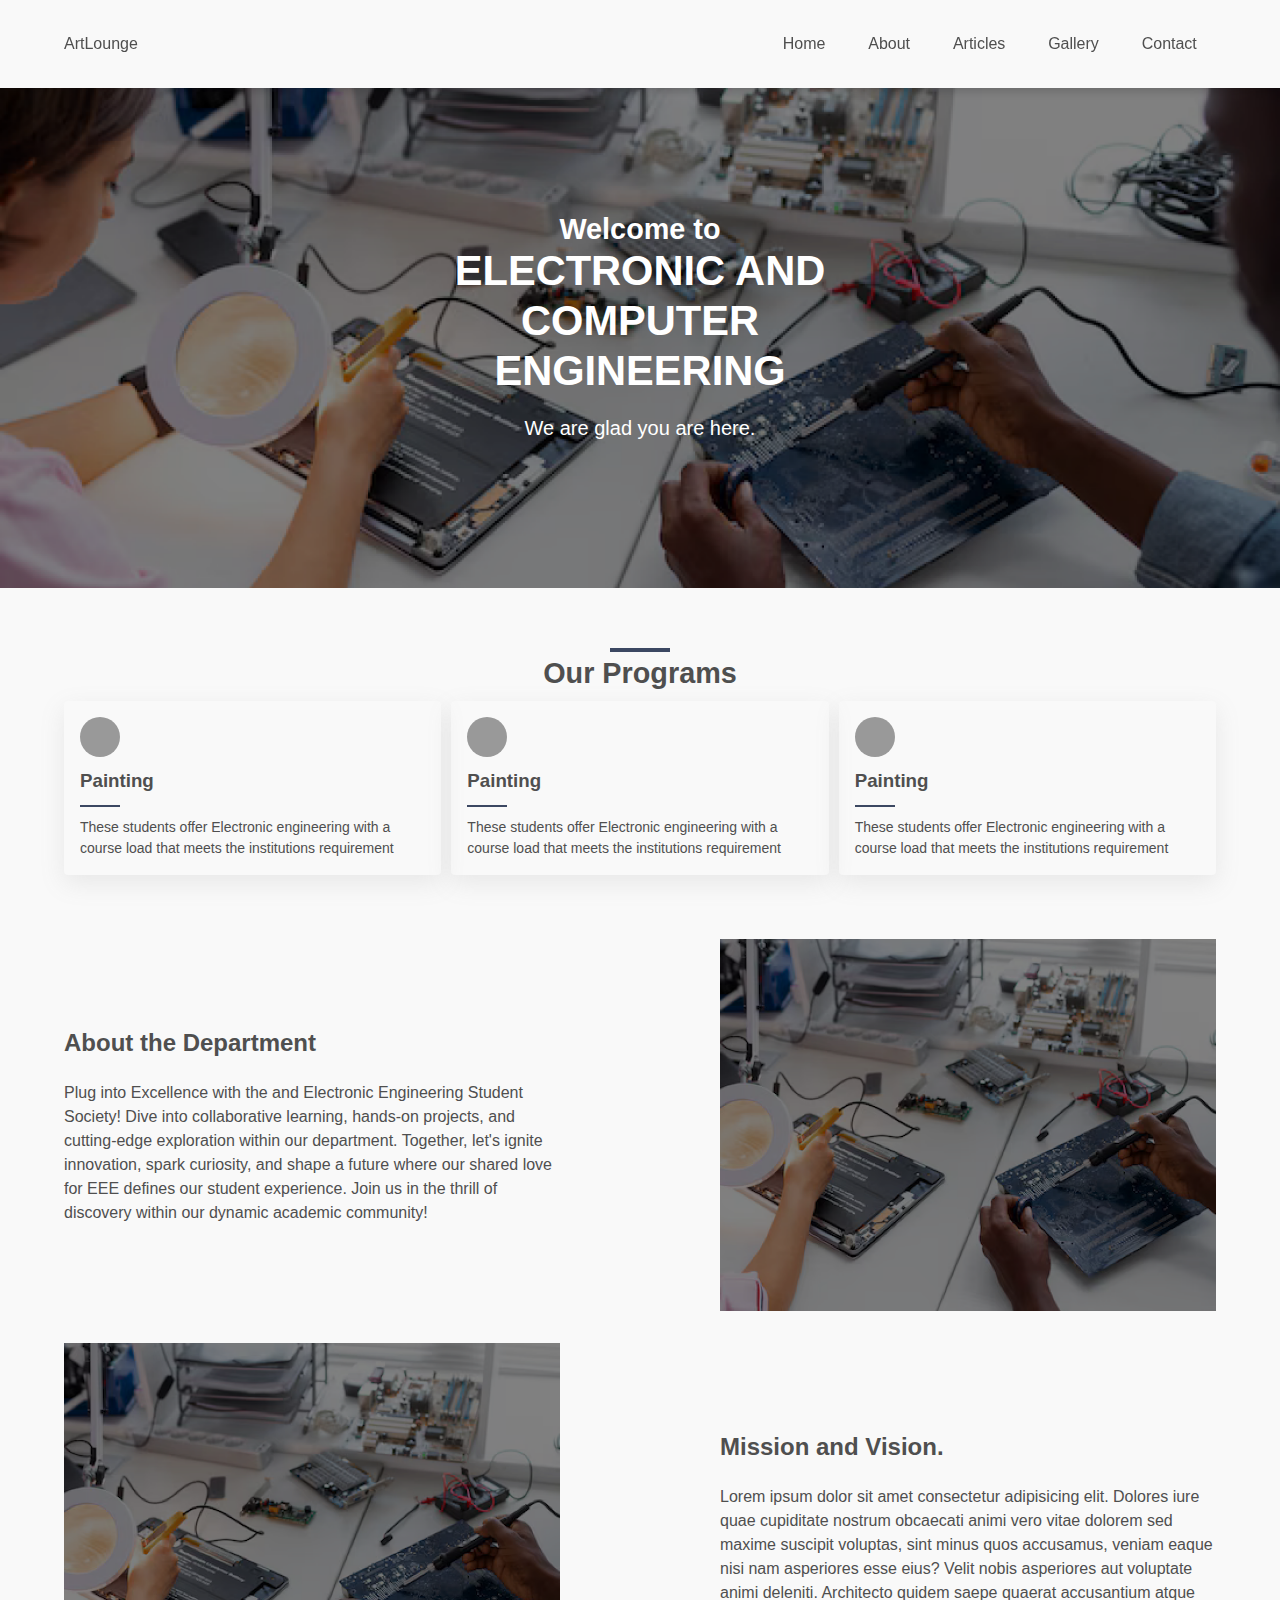
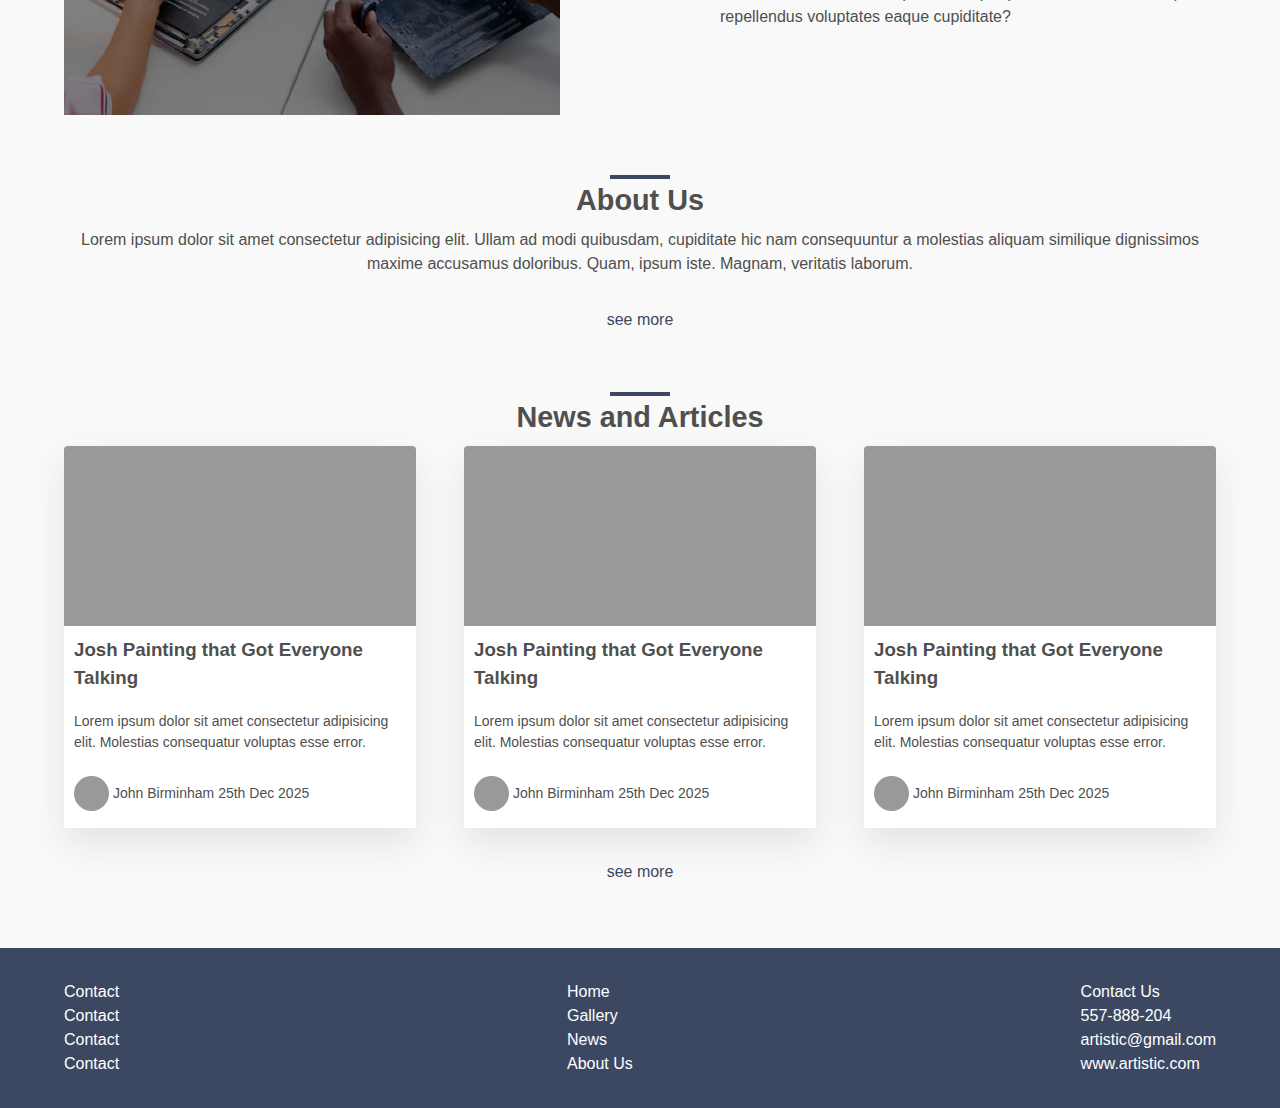
==== index.html @ ec9d518c "Add files via upload" ====
<!DOCTYPE html>
<html lang="en">

<head>
  <meta charset="UTF-8">
  <meta name="viewport" content="width=device-width, initial-scale=1.0">
  <title>Homepage</title>
  <link rel="stylesheet" href="css/main.css">
  <script defer src="js/main.js"></script>
</head>

<body>
  <nav class="navigation">
      <div class="container">
        <div class="logo-container">
          <p>ArtLounge</p>
        </div>
        <ul class="nav-links">
          <li><a href="/" class="link">Home</a></li>
          <li><a href="about.html" class="link">About</a></li>
          <li><a href="articles.html" class="link">Articles</a></li>
          <li><a href="gallery.html" class="link">Gallery</a></li>
          <li><a href="contact.html" class="link">Contact</a></li>
        </ul>
        <button class="menu" onclick="toggleNav()">
          <div class="bar"></div>
          <div class="bar"></div>
          <div class="bar"></div>
        </button>
      </div>
    </nav>
    <header class="hero-section">

    <div class="hero-text container">
      <p class="hero-header"> Welcome to <span>ELECTRONIC AND COMPUTER ENGINEERING</span></p>
      <p class="hero-description"> We are glad you are here.</p>
      <div class="horizontal-line"></div>
    </div>
  </header>
  <main class="landing-page">
    <section class="container services">
      <h2>Our Programs</h2>
      <div class="wrapper">
        <div class="service-box">
          <div class="icon-container"></div>
          <h3>Painting</h3>
          <div class="horizontal-line"></div>
          <p>These students offer Electronic engineering with a course load that meets the institutions requirement</p>
        </div>
        <div class="service-box">
          <div class="icon-container"></div>
          <h3>Painting</h3>
          <div class="horizontal-line"></div>
          <p>These students offer Electronic engineering with a course load that meets the institutions requirement</p>
        </div>
        <div class="service-box">
          <div class="icon-container"></div>
          <h3>Painting</h3>
          <div class="horizontal-line"></div>
          <p>These students offer Electronic engineering with a course load that meets the institutions requirement</p>
        </div>
      </div>
    </section>
    <section>
      <section class="flex-section container">

        <div class="description">
          <h2 class="header">About the Department</h2>
          <p class="text">Plug into Excellence with the and Electronic Engineering Student Society! Dive into collaborative learning, hands-on projects, and cutting-edge exploration within our department. Together, let's ignite innovation, spark curiosity, and shape a future where our shared love for EEE defines our student experience. Join us in the thrill of discovery within our dynamic academic community!
          </p>
        </div>
        <div class="img-container"><img src="images/technology-intricate-circuit-board-complex-green-blue-abstract-generated-by-ai 1.png" alt=""></div>
      </section>
      <section class="flex-section container">
        <div class="img-container"> <img src="images/technology-intricate-circuit-board-complex-green-blue-abstract-generated-by-ai 1.png" alt=""></div>
        <div class="description">
          <h2 class="header">Mission and Vision.</h2>
          <p class="text">Lorem ipsum dolor sit amet consectetur adipisicing elit. Dolores iure quae cupiditate nostrum obcaecati animi vero vitae dolorem sed maxime suscipit voluptas, sint minus quos accusamus, veniam eaque nisi nam asperiores esse eius? Velit nobis asperiores aut voluptate animi deleniti. Architecto quidem saepe quaerat accusantium atque repellendus voluptates eaque cupiditate?</p>
        </div>
      </section>
    </section>
    <section class="container  about">
      <h2>About Us</h2>
      Lorem ipsum dolor sit amet consectetur adipisicing elit. Ullam ad modi quibusdam, cupiditate hic nam consequuntur a molestias aliquam similique dignissimos maxime accusamus doloribus. Quam, ipsum iste. Magnam, veritatis laborum.
      <a href="">see more</a>
    </section>


    <section class="container articles">
      <h2>News and Articles</h2>
      <div class="card--container">



        <a href="" class="card-card">
          <div class="card-img-wrapper">
            <!-- ima -->
          </div>
          <div class="texts">
            <h3 class="card-header">Josh Painting that Got Everyone Talking</h3>
            <p class="card-description">Lorem ipsum dolor sit amet consectetur adipisicing elit. Molestias consequatur voluptas esse error.</p>

            <div class="card-author-details">
              <div class="img-wrapper"><img src="" alt=""></div>
              <p class="name">John Birminham</p>
              <p class="date">25th Dec 2025</p>
            </div>
          </div>
        </a>

        <a href="" class="card-card">
          <div class="card-img-wrapper">
            <!-- ima -->
          </div>
          <div class="texts">
            <h3 class="card-header">Josh Painting that Got Everyone Talking</h3>
            <p class="card-description">Lorem ipsum dolor sit amet consectetur adipisicing elit. Molestias consequatur voluptas esse error.</p>

            <div class="card-author-details">
              <div class="img-wrapper"><img src="" alt=""></div>
              <p class="name">John Birminham</p>
              <p class="date">25th Dec 2025</p>
            </div>
          </div>
        </a>

        <a href="" class="card-card">
          <div class="card-img-wrapper">
            <!-- ima -->
          </div>
          <div class="texts">
            <h3 class="card-header">Josh Painting that Got Everyone Talking</h3>
            <p class="card-description">Lorem ipsum dolor sit amet consectetur adipisicing elit. Molestias consequatur voluptas esse error.</p>

            <div class="card-author-details">
              <div class="img-wrapper"><img src="" alt=""></div>
              <p class="name">John Birminham</p>
              <p class="date">25th Dec 2025</p>
            </div>
          </div>
        </a>

      </div>
      <a href="">see more</a>
    </section>
  </main>
  <footer>
    <div class="wrapper container">
      <div class="logo-section">
       <ul>
        <li><a href="" class="footer-link">Contact</a></li>
        <li><a href="" class="footer-link">Contact</a></li>
        <li><a href="" class="footer-link">Contact</a></li>
        <li><a href="" class="footer-link">Contact</a></li>
       </ul>
      </div>
      <ul class="quick-links">
        <li><a href="" class="footer-link">Home</a></li>
        <li><a href="" class="footer-link">Gallery</a></li>
        <li><a href="" class="footer-link">News</a></li>
        <li><a href="" class="footer-link">About Us</a></li>
      </ul>
      <ul class="contacts">
        <li>Contact Us</li>
        <li><a href="" class="footer-link">557-888-204</a></li>
        <li><a href="" class="footer-link">artistic@gmail.com</a></li>
        <li><a href="" class="footer-link">www.artistic.com</a></li>
      </ul>
    </div>
  </footer>
</body>

</html>
---- css/main.css ----
:root {
  --bg-clr: #F9F9F9F9;
  --font-clr: #4f4f4f;
  --primary-clr: #3C4862;
}

*,
*::before,
*::after {
  box-sizing: border-box;
}

body {
  line-height: 1.5;
  color: var(--font-clr);
  margin: 0;
  padding: 0;
  font-family: "Segoe UI", Tahoma, Geneva, Verdana, sans-serif;
  background-color: var(--bg-clr);
  position: relative;
}

img {
  display: block;
  width: 100%;
}

.container {
  width: min(90%, 1200px);
  margin-inline: auto;
}

.navigation {
  position: sticky;
  top: 0;
  background-color: var(--bg-clr);
  z-index: 1;
}
.navigation .container {
  display: flex;
  justify-content: space-between;
  align-items: center;
}
.navigation .nav-links {
  list-style: none;
  margin: 0;
  padding-left: 10px;
}
.navigation .nav-links li {
  display: inline-block;
}
.navigation .nav-links .link {
  display: block;
  padding: 0.75em 1.2em;
  text-decoration: none;
  color: inherit;
}

@media screen and (max-width: 768px) {
  .navigation {
    box-shadow: 0px 4px 8px rgba(0, 0, 0, 0.1490196078);
  }
  .navigation .container {
    flex-wrap: wrap;
  }
  .navigation .nav-links {
    flex: 1;
    position: absolute;
    width: 100%;
    top: 50px;
    transform: translateY(0);
    background-color: var(--bg-clr);
    left: 0;
    display: none;
    flex-direction: column;
  }
  .navigation .cta {
    display: none;
  }
  .navigation .menu {
    display: block;
  }
}
@media screen and (min-width: 768px) {
  .navigation {
    box-shadow: 0px 4px 8px rgba(0, 0, 0, 0.1490196078);
    padding-block: 1rem;
  }
  .navigation .cta {
    display: inline-block;
    font-size: smaller;
    color: inherit;
    border-radius: 60%;
    text-decoration: none;
    padding: 0.5em 1.5em;
    border-radius: 10px;
  }
  .navigation .menu {
    display: none;
  }
}
.open {
  display: flex !important;
}

.bar {
  width: 20px;
  height: 2px;
  background-color: black;
  margin-block: 4px;
}

.menu {
  background-color: inherit;
  border: 0;
}

.hero-section {
  text-align: center;
  line-height: 1.2;
  display: flex;
}
.hero-text .call-to-action {
  margin-inline: auto;
  display: grid;
  place-content: center;
  background-color: var(--primary-clr);
  padding: 0.75em 3em;
  border-radius: 16px;
  color: white;
  text-decoration: none;
  margin-top: 1rem;
  display: inline-block;
}
.hero-text > * {
  margin-bottom: 12px;
}
.hero-header {
  margin: 0;
  font-weight: 700;
  font-size: clamp(20px, 1vw + 1rem, 36px);
}
.hero-header span {
  font-size: clamp(24px, 2vw + 1rem, 42px);
  display: block;
}
.hero-description {
  padding: 0;
  max-width: 70ch;
  font-size: clamp(14px, 1vw + 1rem, 20px);
}
.hero-img-wrapper {
  background-size: cover;
  min-height: 150px;
}

.landing-page > section > a {
  margin-top: 2rem;
  display: block;
  color: var(--primary-clr);
  text-decoration: none;
}

.landing-page > section {
  margin-block: 2rem;
}
@media screen and (min-width: 768px) {
  .landing-page > section {
    margin-block: 4rem;
  }
}
.landing-page > section > h2,
.landing-page > section a:not(.card-card) {
  text-align: center;
}
.landing-page > section > h2 {
  position: relative;
  margin-bottom: 6px;
  font-size: clamp(20px, 1vw + 1rem, 40px);
}
.landing-page > section > p {
  margin-top: 2px;
  font-size: clamp(14px, 1vw + 1rem, 20px);
}
.landing-page > section h2::after {
  content: "";
  position: absolute;
  display: block;
  left: 50%;
  width: 60px;
  height: 4px;
  background-color: var(--primary-clr);
  top: -4px;
  transform: translateX(-50%);
}

section.about {
  text-align: center;
}

.gallery {
  text-align: center;
}
.gallery-img-container {
  display: grid;
  grid-template-columns: repeat(auto-fit, minmax(260px, 1fr));
  grid-template-rows: repeat(4, auto);
  gap: 10px;
}
.gallery-img-container .span-2 {
  grid-column: span 2;
}
.gallery-img-container img {
  height: 100%;
  max-height: 250px;
  -o-object-fit: cover;
     object-fit: cover;
  object-fit: cover;
  -o-object-position: center top;
     object-position: center top;
}
@media screen and (min-width: 468px) {
  .gallery-img-container img {
    aspect-ratio: 3/4;
  }
}

.services h2 {
  text-align: center;
  margin-bottom: 10px;
}
.services .wrapper {
  display: grid;
  grid-template-columns: repeat(auto-fit, minmax(250px, 1fr));
  gap: 10px;
}
.services .service-box {
  box-shadow: 0px 8px 24px 0px rgba(134, 134, 134, 0.1490196078);
  border-radius: 4px;
  display: flex;
  flex-direction: column;
  gap: 10px;
  padding: 1em;
}
.services .service-box * {
  margin: 0;
  padding: 0;
}
.services .service-box p {
  font-size: 14px;
}
.services .horizontal-line {
  width: 40px;
  height: 2px;
  border: 4px;
  background-color: var(--primary-clr);
}

.staff-container {
  display: grid;
  grid-template-columns: repeat(auto-fit, minmax(300px, 1fr));
  gap: 3rem;
}

.staff-wrapper {
  position: relative;
}

.staff-img-container {
  height: 220px;
}
.staff-img-container img {
  height: 100%;
  -o-object-fit: cover;
     object-fit: cover;
}

.staff-details {
  background-color: white;
  position: absolute;
  bottom: -10px;
  width: 80%;
  padding-inline: 1rem;
  font-size: 14px;
}

.library-container {
  display: grid;
  grid-template-columns: repeat(auto-fit, minmax(300px, 1fr));
  gap: 3rem;
}

.library-wrapper {
  position: relative;
}
.library-wrapper * {
  margin: 0;
  padding: 0;
}

.library-img-container {
  height: 220px;
}
.library-img-container img {
  height: 100%;
  -o-object-fit: cover;
     object-fit: cover;
}

.library-level {
  background-color: var(--primary-clr);
  color: white;
  padding: 1rem;
}

.library-details {
  background-color: white;
  padding: 1rem;
  font-size: 14px;
}

.hero-section.article {
  margin-bottom: 4rem;
}
.hero-section.article .hero-header {
  font-size: 32px;
}

.flex-section {
  display: flex;
  gap: 10rem;
  align-items: center;
  margin-block: 2rem;
}
.flex-section .img-container {
  flex: 1;
  aspect-ratio: 4/3;
}
.flex-section .img-container img {
  height: 100%;
  -o-object-fit: cover;
     object-fit: cover;
}
.flex-section .description {
  flex: 1;
  display: grid;
  gap: 4px;
}
.flex-section .description * {
  margin: 0;
  padding: 0;
}
.flex-section .text {
  margin-top: 1em;
}

.card--container {
  display: grid;
  grid-template-columns: repeat(auto-fit, minmax(250px, 1fr));
  gap: 3rem;
}
.card-img-wrapper {
  height: 180px;
  background-color: #999;
}
.card-img-wrapper img {
  height: 100%;
  -o-object-fit: cover;
     object-fit: cover;
  -o-object-position: center top;
     object-position: center top;
}
.card-card {
  box-shadow: 0px 15px 35px 0px rgba(39, 44, 47, 0.1019607843);
  background-color: white;
  overflow: hidden;
  border-radius: 4px 4px 0 0;
  display: block;
  text-decoration: none;
  color: inherit;
}
.card-card p {
  font-size: 14px;
}
.card-card .texts {
  padding: 10px;
  margin: 0;
}
.card-card h3 {
  margin-top: 0;
}
.card-author-details {
  margin-top: 1rem;
  display: flex;
  align-items: center;
  font-size: 10px;
  gap: 4px;
}
.card-author-details > * {
  display: inline-block;
}
.card-author-details .img-wrapper {
  width: 35px;
  aspect-ratio: 1;
  border-radius: 50%;
  background-color: #999;
}

footer {
  background-color: var(--primary-clr);
}

footer > .wrapper {
  color: white;
  display: flex;
  padding-block: 2rem;
  justify-content: space-between;
  align-items: center;
  flex-wrap: wrap;
  gap: 1rem;
}
footer > .wrapper > * {
  text-align: center;
  width: 100%;
}
@media screen and (min-width: 468px) {
  footer > .wrapper > * {
    width: -moz-fit-content;
    width: fit-content;
    text-align: left;
  }
}
footer > .wrapper ul {
  list-style: none;
  margin: 0;
  padding: 0;
}
footer > .wrapper .footer-link {
  text-decoration: none;
  display: inline-block;
  color: inherit;
}

.hero-section {
  position: static;
  background: url("../images/technology-intricate-circuit-board-complex-green-blue-abstract-generated-by-ai 1.png") center;
  background-size: cover;
  height: 100vh;
  max-height: 500px;
}
@media screen and (min-width: 768px) {
  .hero-section .navigation {
    background-color: transparent;
    color: white;
  }
  .hero-section .nav-links {
    color: white;
  }
}
.hero-section .hero-text {
  display: flex;
  justify-content: center;
  align-items: center;
  color: white;
  flex-direction: column;
}
.hero-section .hero-header {
  max-width: 30ch;
  margin-inline: auto;
}
.hero-section .hero-header span {
  font-size: clamp(24px, 2vw + 1rem, 42px);
  display: block;
}
.hero-section .hero-description {
  text-align: center;
  font-size: clamp(14px, 1vw + 1rem, 20px);
}

.icon-container {
  aspect-ratio: 1;
  width: 40px;
  border-radius: 50%;
  background-color: #999;
}/*# sourceMappingURL=main.css.map */
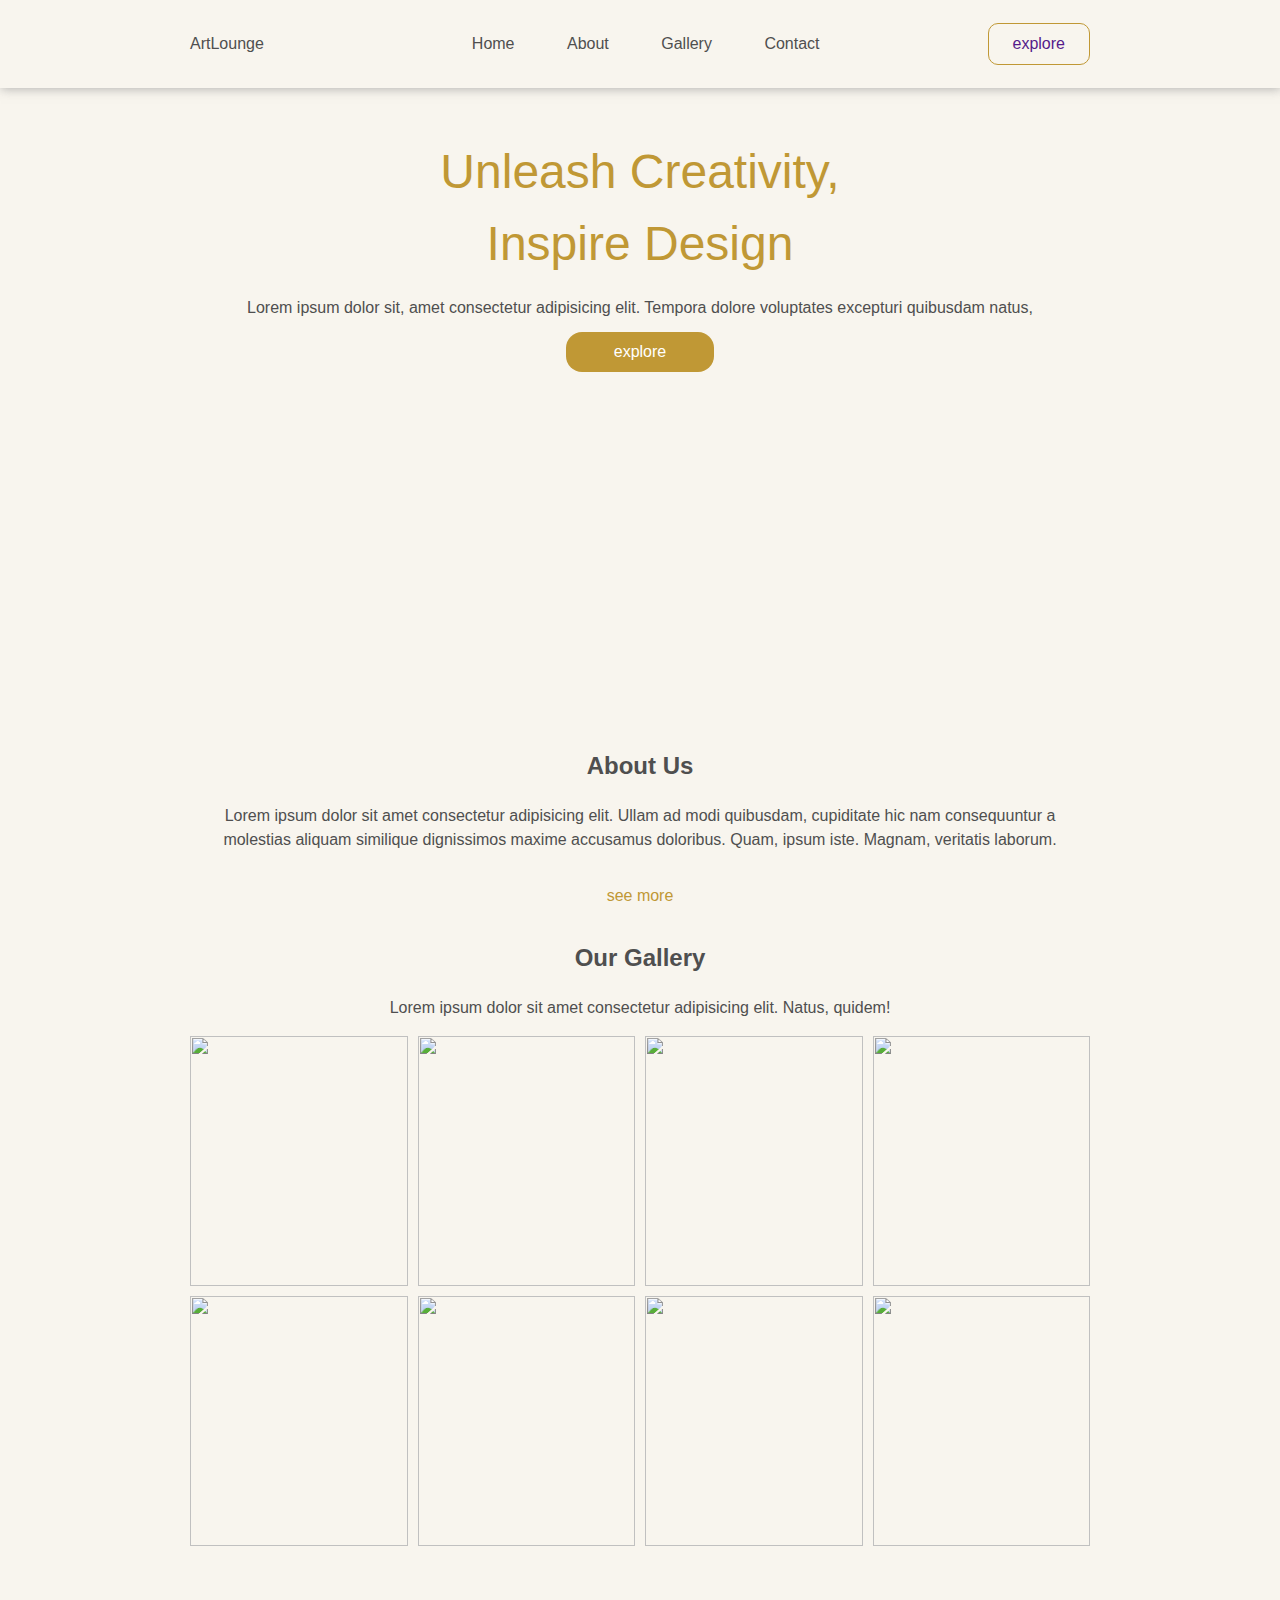
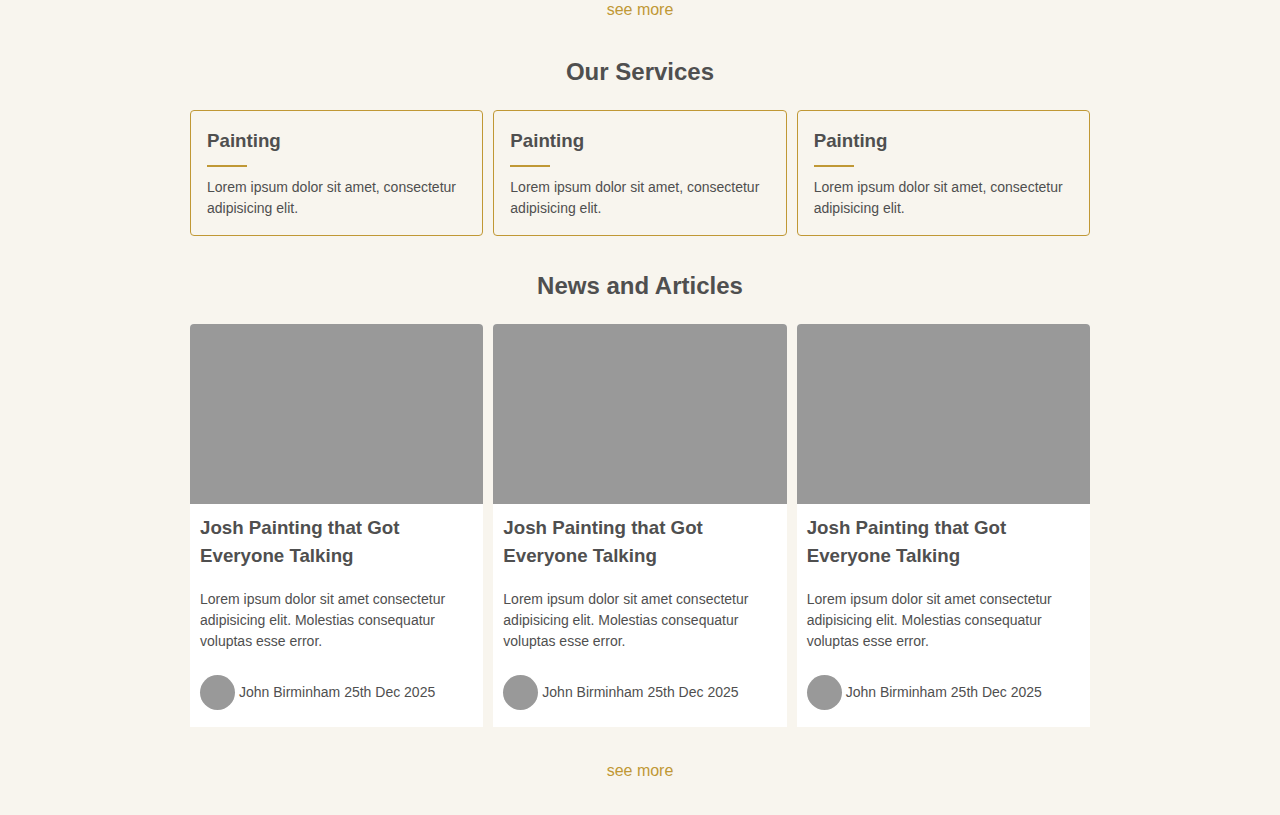
==== commit 23e57b93: "Add files via upload" ====
--- a/index.html
+++ b/index.html
@@ -11,81 +11,70 @@
 
 <body>
   <nav class="navigation">
-      <div class="container">
-        <div class="logo-container">
-          <p>ArtLounge</p>
-        </div>
-        <ul class="nav-links">
-          <li><a href="/" class="link">Home</a></li>
-          <li><a href="about.html" class="link">About</a></li>
-          <li><a href="articles.html" class="link">Articles</a></li>
-          <li><a href="gallery.html" class="link">Gallery</a></li>
-          <li><a href="contact.html" class="link">Contact</a></li>
-        </ul>
-        <button class="menu" onclick="toggleNav()">
-          <div class="bar"></div>
-          <div class="bar"></div>
-          <div class="bar"></div>
-        </button>
+    <div class="container">
+      <div class="logo-container">
+        <p>ArtLounge</p>
       </div>
-    </nav>
-    <header class="hero-section">
-
+      <ul class="nav-links">
+        <li><a href="/" class="link">Home</a></li>
+        <li><a href="about.html" class="link">About</a></li>
+        <li><a href="gallery.html" class="link">Gallery</a></li>
+        <li><a href="contact.html" class="link">Contact</a></li>
+      </ul>
+      <a href="" class="cta">explore</a>
+    </div>
+  </nav>
+  <header class="hero-section">
     <div class="hero-text container">
-      <p class="hero-header"> Welcome to <span>ELECTRONIC AND COMPUTER ENGINEERING</span></p>
-      <p class="hero-description"> We are glad you are here.</p>
-      <div class="horizontal-line"></div>
+      <p class="hero-header"> Unleash Creativity, Inspire Design</p>
+      <p class="hero-description">Lorem ipsum dolor sit, amet consectetur adipisicing elit. Tempora dolore voluptates excepturi quibusdam natus,</p>
+      <a href="" class="call-to-action">explore</a>
+    </div>
+    <div class="hero-img-wrapper">
+      <img src="images/Group 2.png" alt="">
     </div>
   </header>
   <main class="landing-page">
-    <section class="container services">
-      <h2>Our Programs</h2>
-      <div class="wrapper">
-        <div class="service-box">
-          <div class="icon-container"></div>
-          <h3>Painting</h3>
-          <div class="horizontal-line"></div>
-          <p>These students offer Electronic engineering with a course load that meets the institutions requirement</p>
-        </div>
-        <div class="service-box">
-          <div class="icon-container"></div>
-          <h3>Painting</h3>
-          <div class="horizontal-line"></div>
-          <p>These students offer Electronic engineering with a course load that meets the institutions requirement</p>
-        </div>
-        <div class="service-box">
-          <div class="icon-container"></div>
-          <h3>Painting</h3>
-          <div class="horizontal-line"></div>
-          <p>These students offer Electronic engineering with a course load that meets the institutions requirement</p>
-        </div>
-      </div>
-    </section>
-    <section>
-      <section class="flex-section container">
-
-        <div class="description">
-          <h2 class="header">About the Department</h2>
-          <p class="text">Plug into Excellence with the and Electronic Engineering Student Society! Dive into collaborative learning, hands-on projects, and cutting-edge exploration within our department. Together, let's ignite innovation, spark curiosity, and shape a future where our shared love for EEE defines our student experience. Join us in the thrill of discovery within our dynamic academic community!
-          </p>
-        </div>
-        <div class="img-container"><img src="images/technology-intricate-circuit-board-complex-green-blue-abstract-generated-by-ai 1.png" alt=""></div>
-      </section>
-      <section class="flex-section container">
-        <div class="img-container"> <img src="images/technology-intricate-circuit-board-complex-green-blue-abstract-generated-by-ai 1.png" alt=""></div>
-        <div class="description">
-          <h2 class="header">Mission and Vision.</h2>
-          <p class="text">Lorem ipsum dolor sit amet consectetur adipisicing elit. Dolores iure quae cupiditate nostrum obcaecati animi vero vitae dolorem sed maxime suscipit voluptas, sint minus quos accusamus, veniam eaque nisi nam asperiores esse eius? Velit nobis asperiores aut voluptate animi deleniti. Architecto quidem saepe quaerat accusantium atque repellendus voluptates eaque cupiditate?</p>
-        </div>
-      </section>
-    </section>
     <section class="container  about">
       <h2>About Us</h2>
       Lorem ipsum dolor sit amet consectetur adipisicing elit. Ullam ad modi quibusdam, cupiditate hic nam consequuntur a molestias aliquam similique dignissimos maxime accusamus doloribus. Quam, ipsum iste. Magnam, veritatis laborum.
       <a href="">see more</a>
     </section>
-
-
+    <section class="container gallery">
+      <h2>Our Gallery</h2>
+      <p>Lorem ipsum dolor sit amet consectetur adipisicing elit. Natus, quidem!</p>
+      <div class="gallery-img-container">
+        <img src="images/pexels-ash-craig-122861-376464.jpg" alt="">
+        <img src="images/pexels-ash-craig-122861-376464.jpg" alt="">
+        <img src="images/pexels-ash-craig-122861-376464.jpg" alt="">
+        <img src="images/pexels-ash-craig-122861-376464.jpg" alt="">
+        <img src="images/pexels-ash-craig-122861-376464.jpg" alt="">
+        <img src="images/pexels-ash-craig-122861-376464.jpg" alt="">
+        <img src="images/pexels-ash-craig-122861-376464.jpg" alt="">
+        <img src="images/pexels-ash-craig-122861-376464.jpg" alt="">
+      </div>
+      <a href="">see more</a>
+    </section>
+    <section class="container services">
+      <h2>Our Services</h2>
+      <div class="wrapper">
+        <div class="service-box">
+          <h3>Painting</h3>
+          <div class="horizontal-line"></div>
+          <p>Lorem ipsum dolor sit amet, consectetur adipisicing elit.</p>
+        </div>
+        <div class="service-box">
+          <h3>Painting</h3>
+          <div class="horizontal-line"></div>
+          <p>Lorem ipsum dolor sit amet, consectetur adipisicing elit.</p>
+        </div>
+        <div class="service-box">
+          <h3>Painting</h3>
+          <div class="horizontal-line"></div>
+          <p>Lorem ipsum dolor sit amet, consectetur adipisicing elit.</p>
+        </div>
+      </div>
+    </section>
     <section class="container articles">
       <h2>News and Articles</h2>
       <div class="card--container">
@@ -144,30 +133,6 @@
       <a href="">see more</a>
     </section>
   </main>
-  <footer>
-    <div class="wrapper container">
-      <div class="logo-section">
-       <ul>
-        <li><a href="" class="footer-link">Contact</a></li>
-        <li><a href="" class="footer-link">Contact</a></li>
-        <li><a href="" class="footer-link">Contact</a></li>
-        <li><a href="" class="footer-link">Contact</a></li>
-       </ul>
-      </div>
-      <ul class="quick-links">
-        <li><a href="" class="footer-link">Home</a></li>
-        <li><a href="" class="footer-link">Gallery</a></li>
-        <li><a href="" class="footer-link">News</a></li>
-        <li><a href="" class="footer-link">About Us</a></li>
-      </ul>
-      <ul class="contacts">
-        <li>Contact Us</li>
-        <li><a href="" class="footer-link">557-888-204</a></li>
-        <li><a href="" class="footer-link">artistic@gmail.com</a></li>
-        <li><a href="" class="footer-link">www.artistic.com</a></li>
-      </ul>
-    </div>
-  </footer>
 </body>
 
 </html>--- a/css/main.css
+++ b/css/main.css
@@ -1,7 +1,7 @@
 :root {
-  --bg-clr: #F9F9F9F9;
+  --bg-clr: #f8f5ee;
   --font-clr: #4f4f4f;
-  --primary-clr: #3C4862;
+  --primary-clr: #c09835;
 }
 
 *,
@@ -17,7 +17,6 @@
   padding: 0;
   font-family: "Segoe UI", Tahoma, Geneva, Verdana, sans-serif;
   background-color: var(--bg-clr);
-  position: relative;
 }
 
 img {
@@ -26,16 +25,10 @@
 }
 
 .container {
-  width: min(90%, 1200px);
+  width: min(90%, 900px);
   margin-inline: auto;
 }
 
-.navigation {
-  position: sticky;
-  top: 0;
-  background-color: var(--bg-clr);
-  z-index: 1;
-}
 .navigation .container {
   display: flex;
   justify-content: space-between;
@@ -43,115 +36,55 @@
 }
 .navigation .nav-links {
   list-style: none;
-  margin: 0;
-  padding-left: 10px;
 }
 .navigation .nav-links li {
   display: inline-block;
 }
 .navigation .nav-links .link {
   display: block;
-  padding: 0.75em 1.2em;
+  padding: 1em 1.5em;
   text-decoration: none;
   color: inherit;
 }
 
-@media screen and (max-width: 768px) {
-  .navigation {
-    box-shadow: 0px 4px 8px rgba(0, 0, 0, 0.1490196078);
-  }
-  .navigation .container {
-    flex-wrap: wrap;
-  }
-  .navigation .nav-links {
-    flex: 1;
-    position: absolute;
-    width: 100%;
-    top: 50px;
-    transform: translateY(0);
-    background-color: var(--bg-clr);
-    left: 0;
-    display: none;
-    flex-direction: column;
-  }
-  .navigation .cta {
-    display: none;
-  }
-  .navigation .menu {
-    display: block;
-  }
-}
 @media screen and (min-width: 768px) {
   .navigation {
-    box-shadow: 0px 4px 8px rgba(0, 0, 0, 0.1490196078);
-    padding-block: 1rem;
+    box-shadow: 1px 1px 10px rgba(146, 146, 146, 0.678);
   }
   .navigation .cta {
     display: inline-block;
-    font-size: smaller;
-    color: inherit;
-    border-radius: 60%;
     text-decoration: none;
     padding: 0.5em 1.5em;
     border-radius: 10px;
+    border: 1px solid var(--primary-clr);
   }
-  .navigation .menu {
-    display: none;
-  }
-}
-.open {
-  display: flex !important;
-}
-
-.bar {
-  width: 20px;
-  height: 2px;
-  background-color: black;
-  margin-block: 4px;
-}
-
-.menu {
-  background-color: inherit;
-  border: 0;
-}
-
+}
 .hero-section {
   text-align: center;
-  line-height: 1.2;
-  display: flex;
-}
-.hero-text .call-to-action {
-  margin-inline: auto;
-  display: grid;
-  place-content: center;
+}
+.hero-text {
+  margin-block: 2rem;
+}
+.hero-text a {
   background-color: var(--primary-clr);
-  padding: 0.75em 3em;
+  padding: 0.5em 3em;
   border-radius: 16px;
   color: white;
   text-decoration: none;
-  margin-top: 1rem;
   display: inline-block;
 }
 .hero-text > * {
   margin-bottom: 12px;
 }
 .hero-header {
-  margin: 0;
-  font-weight: 700;
-  font-size: clamp(20px, 1vw + 1rem, 36px);
-}
-.hero-header span {
-  font-size: clamp(24px, 2vw + 1rem, 42px);
-  display: block;
-}
-.hero-description {
-  padding: 0;
-  max-width: 70ch;
-  font-size: clamp(14px, 1vw + 1rem, 20px);
+  color: var(--primary-clr);
+  font-size: 48px;
+  max-width: 18ch;
+  margin-inline: auto;
 }
 .hero-img-wrapper {
   background-size: cover;
-  min-height: 150px;
+  min-height: 300px;
 }
 
 .landing-page > section > a {
@@ -164,35 +97,10 @@
 .landing-page > section {
   margin-block: 2rem;
 }
-@media screen and (min-width: 768px) {
-  .landing-page > section {
-    margin-block: 4rem;
-  }
-}
 .landing-page > section > h2,
 .landing-page > section a:not(.card-card) {
   text-align: center;
 }
-.landing-page > section > h2 {
-  position: relative;
-  margin-bottom: 6px;
-  font-size: clamp(20px, 1vw + 1rem, 40px);
-}
-.landing-page > section > p {
-  margin-top: 2px;
-  font-size: clamp(14px, 1vw + 1rem, 20px);
-}
-.landing-page > section h2::after {
-  content: "";
-  position: absolute;
-  display: block;
-  left: 50%;
-  width: 60px;
-  height: 4px;
-  background-color: var(--primary-clr);
-  top: -4px;
-  transform: translateX(-50%);
-}
 
 section.about {
   text-align: center;
@@ -203,7 +111,7 @@
 }
 .gallery-img-container {
   display: grid;
-  grid-template-columns: repeat(auto-fit, minmax(260px, 1fr));
+  grid-template-columns: repeat(auto-fit, minmax(200px, 1fr));
   grid-template-rows: repeat(4, auto);
   gap: 10px;
 }
@@ -215,19 +123,15 @@
   max-height: 250px;
   -o-object-fit: cover;
      object-fit: cover;
-  object-fit: cover;
-  -o-object-position: center top;
-     object-position: center top;
 }
 @media screen and (min-width: 468px) {
   .gallery-img-container img {
-    aspect-ratio: 3/4;
+    aspect-ratio: 4/5;
   }
 }
 
 .services h2 {
   text-align: center;
-  margin-bottom: 10px;
 }
 .services .wrapper {
   display: grid;
@@ -235,7 +139,7 @@
   gap: 10px;
 }
 .services .service-box {
-  box-shadow: 0px 8px 24px 0px rgba(134, 134, 134, 0.1490196078);
+  border: 1px solid var(--primary-clr);
   border-radius: 4px;
   display: flex;
   flex-direction: column;
@@ -256,90 +160,24 @@
   background-color: var(--primary-clr);
 }
 
-.staff-container {
-  display: grid;
-  grid-template-columns: repeat(auto-fit, minmax(300px, 1fr));
-  gap: 3rem;
-}
-
-.staff-wrapper {
-  position: relative;
-}
-
-.staff-img-container {
-  height: 220px;
-}
-.staff-img-container img {
-  height: 100%;
-  -o-object-fit: cover;
-     object-fit: cover;
-}
-
-.staff-details {
-  background-color: white;
-  position: absolute;
-  bottom: -10px;
-  width: 80%;
-  padding-inline: 1rem;
-  font-size: 14px;
-}
-
-.library-container {
-  display: grid;
-  grid-template-columns: repeat(auto-fit, minmax(300px, 1fr));
-  gap: 3rem;
-}
-
-.library-wrapper {
-  position: relative;
-}
-.library-wrapper * {
-  margin: 0;
-  padding: 0;
-}
-
-.library-img-container {
-  height: 220px;
-}
-.library-img-container img {
-  height: 100%;
-  -o-object-fit: cover;
-     object-fit: cover;
-}
-
-.library-level {
-  background-color: var(--primary-clr);
-  color: white;
-  padding: 1rem;
-}
-
-.library-details {
-  background-color: white;
-  padding: 1rem;
-  font-size: 14px;
-}
-
-.hero-section.article {
-  margin-bottom: 4rem;
-}
+.gallery-section img {
+  height: auto;
+}
+
 .hero-section.article .hero-header {
   font-size: 32px;
 }
 
 .flex-section {
   display: flex;
-  gap: 10rem;
+  gap: 4rem;
   align-items: center;
   margin-block: 2rem;
 }
 .flex-section .img-container {
   flex: 1;
-  aspect-ratio: 4/3;
-}
-.flex-section .img-container img {
-  height: 100%;
-  -o-object-fit: cover;
-     object-fit: cover;
+  aspect-ratio: 1;
+  background-color: #999;
 }
 .flex-section .description {
   flex: 1;
@@ -357,21 +195,13 @@
 .card--container {
   display: grid;
   grid-template-columns: repeat(auto-fit, minmax(250px, 1fr));
-  gap: 3rem;
+  gap: 10px;
 }
 .card-img-wrapper {
-  height: 180px;
+  min-height: 180px;
   background-color: #999;
 }
-.card-img-wrapper img {
-  height: 100%;
-  -o-object-fit: cover;
-     object-fit: cover;
-  -o-object-position: center top;
-     object-position: center top;
-}
 .card-card {
-  box-shadow: 0px 15px 35px 0px rgba(39, 44, 47, 0.1019607843);
   background-color: white;
   overflow: hidden;
   border-radius: 4px 4px 0 0;
@@ -404,82 +234,4 @@
   aspect-ratio: 1;
   border-radius: 50%;
   background-color: #999;
-}
-
-footer {
-  background-color: var(--primary-clr);
-}
-
-footer > .wrapper {
-  color: white;
-  display: flex;
-  padding-block: 2rem;
-  justify-content: space-between;
-  align-items: center;
-  flex-wrap: wrap;
-  gap: 1rem;
-}
-footer > .wrapper > * {
-  text-align: center;
-  width: 100%;
-}
-@media screen and (min-width: 468px) {
-  footer > .wrapper > * {
-    width: -moz-fit-content;
-    width: fit-content;
-    text-align: left;
-  }
-}
-footer > .wrapper ul {
-  list-style: none;
-  margin: 0;
-  padding: 0;
-}
-footer > .wrapper .footer-link {
-  text-decoration: none;
-  display: inline-block;
-  color: inherit;
-}
-
-.hero-section {
-  position: static;
-  background: url("../images/technology-intricate-circuit-board-complex-green-blue-abstract-generated-by-ai 1.png") center;
-  background-size: cover;
-  height: 100vh;
-  max-height: 500px;
-}
-@media screen and (min-width: 768px) {
-  .hero-section .navigation {
-    background-color: transparent;
-    color: white;
-  }
-  .hero-section .nav-links {
-    color: white;
-  }
-}
-.hero-section .hero-text {
-  display: flex;
-  justify-content: center;
-  align-items: center;
-  color: white;
-  flex-direction: column;
-}
-.hero-section .hero-header {
-  max-width: 30ch;
-  margin-inline: auto;
-}
-.hero-section .hero-header span {
-  font-size: clamp(24px, 2vw + 1rem, 42px);
-  display: block;
-}
-.hero-section .hero-description {
-  text-align: center;
-  font-size: clamp(14px, 1vw + 1rem, 20px);
-}
-
-.icon-container {
-  aspect-ratio: 1;
-  width: 40px;
-  border-radius: 50%;
-  background-color: #999;
 }/*# sourceMappingURL=main.css.map */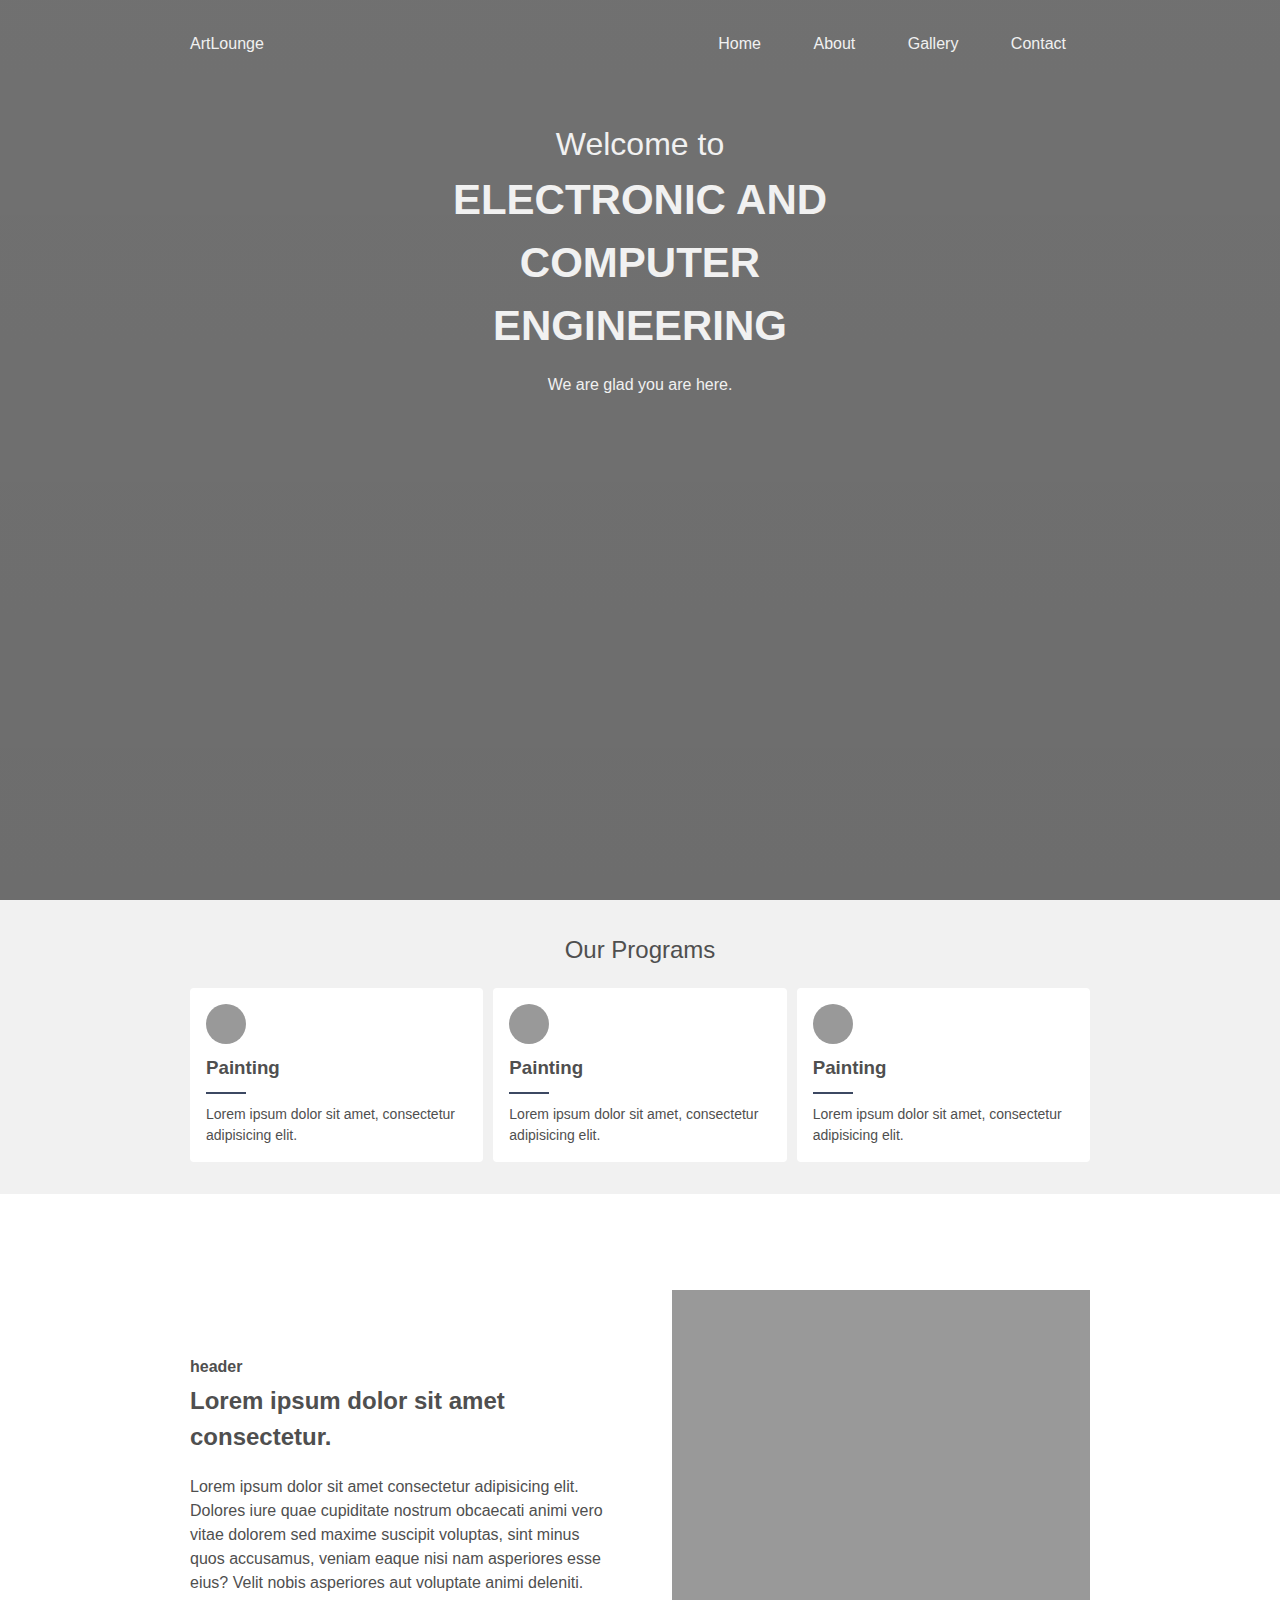
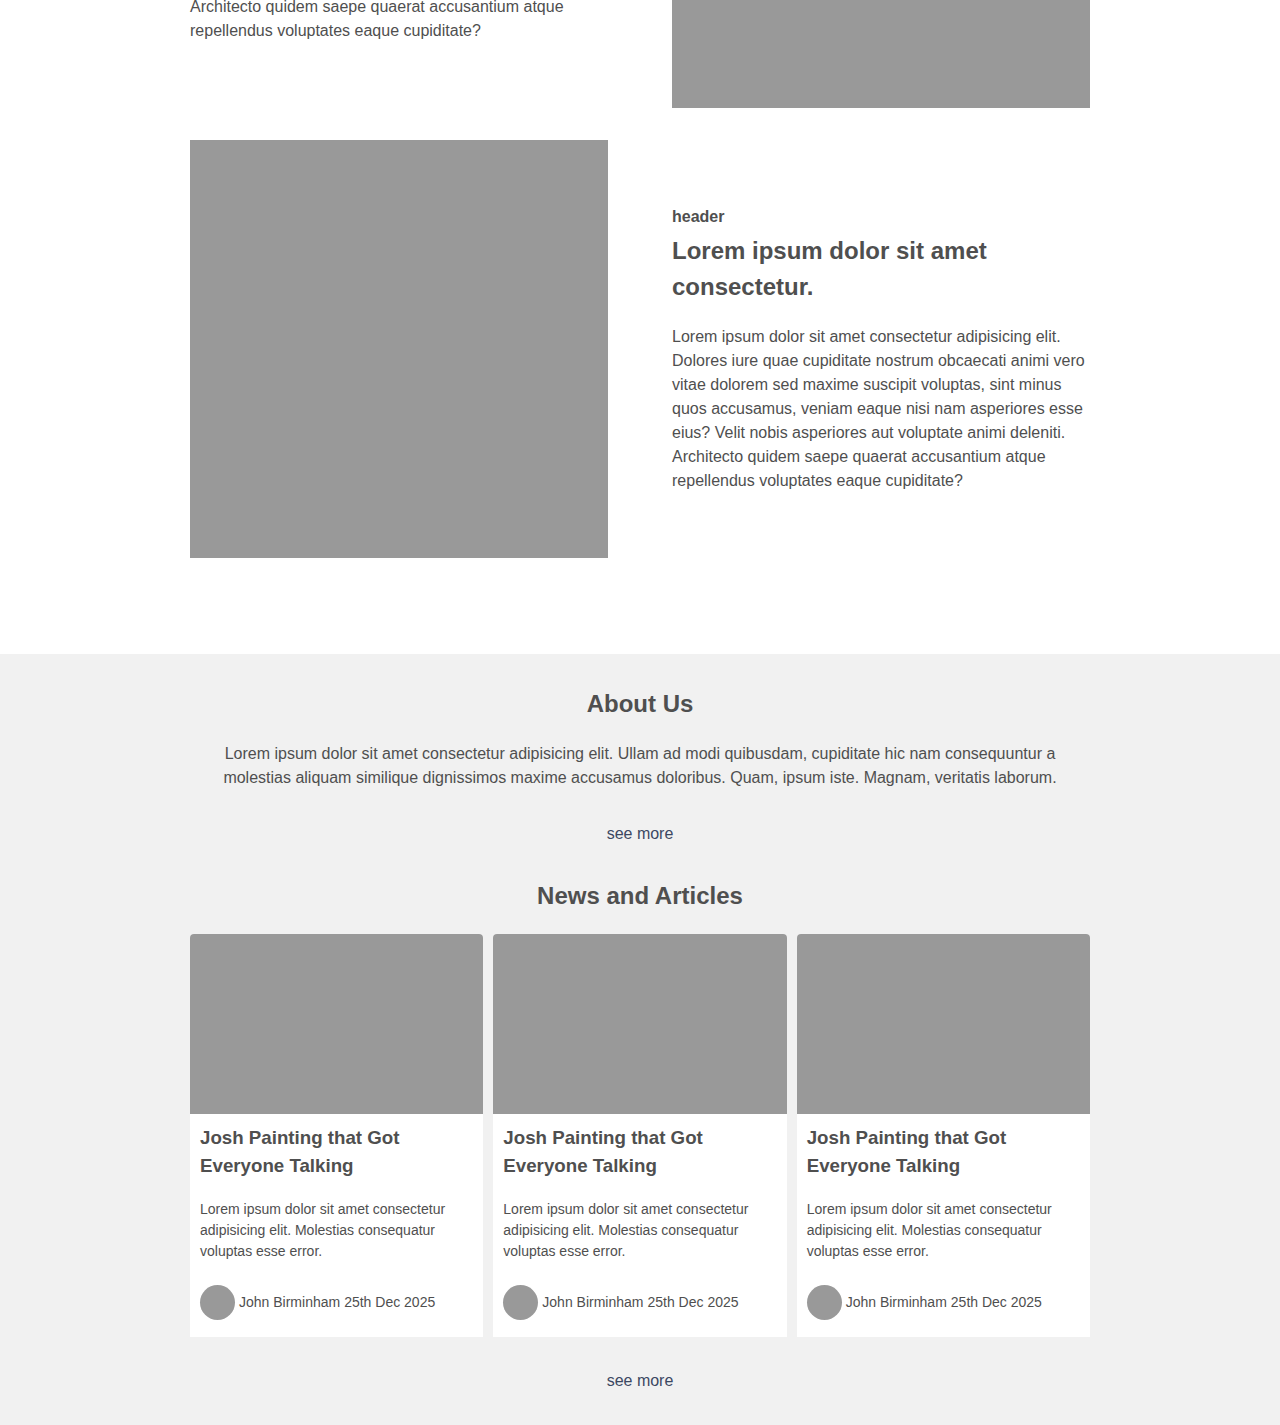
==== commit 9c5da1e6: "Add files via upload" ====
--- a/index.html
+++ b/index.html
@@ -10,71 +10,76 @@
 </head>
 
 <body>
-  <nav class="navigation">
-    <div class="container">
-      <div class="logo-container">
-        <p>ArtLounge</p>
+  <header class="hero-section">
+    <nav class="navigation">
+      <div class="container">
+        <div class="logo-container">
+          <p>ArtLounge</p>
+        </div>
+        <ul class="nav-links">
+          <li><a href="/" class="link">Home</a></li>
+          <li><a href="about.html" class="link">About</a></li>
+          <li><a href="gallery.html" class="link">Gallery</a></li>
+          <li><a href="contact.html" class="link">Contact</a></li>
+        </ul>
       </div>
-      <ul class="nav-links">
-        <li><a href="/" class="link">Home</a></li>
-        <li><a href="about.html" class="link">About</a></li>
-        <li><a href="gallery.html" class="link">Gallery</a></li>
-        <li><a href="contact.html" class="link">Contact</a></li>
-      </ul>
-      <a href="" class="cta">explore</a>
-    </div>
-  </nav>
-  <header class="hero-section">
+    </nav>
     <div class="hero-text container">
-      <p class="hero-header"> Unleash Creativity, Inspire Design</p>
-      <p class="hero-description">Lorem ipsum dolor sit, amet consectetur adipisicing elit. Tempora dolore voluptates excepturi quibusdam natus,</p>
-      <a href="" class="call-to-action">explore</a>
-    </div>
-    <div class="hero-img-wrapper">
-      <img src="images/Group 2.png" alt="">
+      <p class="hero-header"> Welcome to <span>ELECTRONIC AND COMPUTER ENGINEERING</span></p>
+      <p class="hero-description"> We are glad you are here.</p>
+      <div class="horizontal-line"></div>
     </div>
   </header>
   <main class="landing-page">
-    <section class="container  about">
-      <h2>About Us</h2>
-      Lorem ipsum dolor sit amet consectetur adipisicing elit. Ullam ad modi quibusdam, cupiditate hic nam consequuntur a molestias aliquam similique dignissimos maxime accusamus doloribus. Quam, ipsum iste. Magnam, veritatis laborum.
-      <a href="">see more</a>
-    </section>
-    <section class="container gallery">
-      <h2>Our Gallery</h2>
-      <p>Lorem ipsum dolor sit amet consectetur adipisicing elit. Natus, quidem!</p>
-      <div class="gallery-img-container">
-        <img src="images/pexels-ash-craig-122861-376464.jpg" alt="">
-        <img src="images/pexels-ash-craig-122861-376464.jpg" alt="">
-        <img src="images/pexels-ash-craig-122861-376464.jpg" alt="">
-        <img src="images/pexels-ash-craig-122861-376464.jpg" alt="">
-        <img src="images/pexels-ash-craig-122861-376464.jpg" alt="">
-        <img src="images/pexels-ash-craig-122861-376464.jpg" alt="">
-        <img src="images/pexels-ash-craig-122861-376464.jpg" alt="">
-        <img src="images/pexels-ash-craig-122861-376464.jpg" alt="">
-      </div>
-      <a href="">see more</a>
-    </section>
     <section class="container services">
-      <h2>Our Services</h2>
+      <h2>Our Programs</h2>
       <div class="wrapper">
         <div class="service-box">
+          <div class="icon-container"></div>
           <h3>Painting</h3>
           <div class="horizontal-line"></div>
           <p>Lorem ipsum dolor sit amet, consectetur adipisicing elit.</p>
         </div>
         <div class="service-box">
+          <div class="icon-container"></div>
           <h3>Painting</h3>
           <div class="horizontal-line"></div>
           <p>Lorem ipsum dolor sit amet, consectetur adipisicing elit.</p>
         </div>
         <div class="service-box">
+          <div class="icon-container"></div>
           <h3>Painting</h3>
           <div class="horizontal-line"></div>
           <p>Lorem ipsum dolor sit amet, consectetur adipisicing elit.</p>
         </div>
       </div>
     </section>
+    <section>
+      <section class="flex-section container">
+
+        <div class="description">
+          <h4 class="mini-header">header</h4>
+          <h2 class="header">Lorem ipsum dolor sit amet consectetur.</h2>
+          <p class="text">Lorem ipsum dolor sit amet consectetur adipisicing elit. Dolores iure quae cupiditate nostrum obcaecati animi vero vitae dolorem sed maxime suscipit voluptas, sint minus quos accusamus, veniam eaque nisi nam asperiores esse eius? Velit nobis asperiores aut voluptate animi deleniti. Architecto quidem saepe quaerat accusantium atque repellendus voluptates eaque cupiditate?</p>
+        </div>
+        <div class="img-container"></div>
+      </section>
+      <section class="flex-section container">
+        <div class="img-container"></div>
+        <div class="description">
+          <h4 class="mini-header">header</h4>
+          <h2 class="header">Lorem ipsum dolor sit amet consectetur.</h2>
+          <p class="text">Lorem ipsum dolor sit amet consectetur adipisicing elit. Dolores iure quae cupiditate nostrum obcaecati animi vero vitae dolorem sed maxime suscipit voluptas, sint minus quos accusamus, veniam eaque nisi nam asperiores esse eius? Velit nobis asperiores aut voluptate animi deleniti. Architecto quidem saepe quaerat accusantium atque repellendus voluptates eaque cupiditate?</p>
+        </div>
+      </section>
+    </section>
+    <section class="container  about">
+      <h2>About Us</h2>
+      Lorem ipsum dolor sit amet consectetur adipisicing elit. Ullam ad modi quibusdam, cupiditate hic nam consequuntur a molestias aliquam similique dignissimos maxime accusamus doloribus. Quam, ipsum iste. Magnam, veritatis laborum.
+      <a href="">see more</a>
+    </section>
+
+
     <section class="container articles">
       <h2>News and Articles</h2>
       <div class="card--container">
--- a/css/main.css
+++ b/css/main.css
@@ -1,7 +1,7 @@
 :root {
-  --bg-clr: #f8f5ee;
+  --bg-clr: #f1f1f1;
   --font-clr: #4f4f4f;
-  --primary-clr: #c09835;
+  --primary-clr: #3c4862;
 }
 
 *,
@@ -48,9 +48,6 @@
 }
 
 @media screen and (min-width: 768px) {
-  .navigation {
-    box-shadow: 1px 1px 10px rgba(146, 146, 146, 0.678);
-  }
   .navigation .cta {
     display: inline-block;
     text-decoration: none;
@@ -77,14 +74,28 @@
   margin-bottom: 12px;
 }
 .hero-header {
-  color: var(--primary-clr);
-  font-size: 48px;
-  max-width: 18ch;
+  font-size: 32px;
+  max-width: 30ch;
   margin-inline: auto;
+}
+.hero-header span {
+  font-size: 42px;
+  font-weight: 600;
+  display: block;
 }
 .hero-img-wrapper {
   background-size: cover;
   min-height: 300px;
+}
+
+header {
+  background: linear-gradient(hsla(0, 0%, 0%, 0.534), hsla(0, 0%, 0%, 0.548));
+  color: #f1f1f1;
+}
+@media screen and (min-width: 768px) {
+  header {
+    min-height: 100dvh;
+  }
 }
 
 .landing-page > section > a {
@@ -131,6 +142,7 @@
 }
 
 .services h2 {
+  font-weight: 500;
   text-align: center;
 }
 .services .wrapper {
@@ -139,7 +151,7 @@
   gap: 10px;
 }
 .services .service-box {
-  border: 1px solid var(--primary-clr);
+  background-color: white;
   border-radius: 4px;
   display: flex;
   flex-direction: column;
@@ -152,6 +164,14 @@
 }
 .services .service-box p {
   font-size: 14px;
+}
+.services .service-box .icon-container {
+  display: grid;
+  place-content: center;
+  background-color: #999;
+  width: 40px;
+  aspect-ratio: 1;
+  border-radius: 50%;
 }
 .services .horizontal-line {
   width: 40px;
@@ -168,6 +188,11 @@
   font-size: 32px;
 }
 
+main > section:has(.flex-section) {
+  background-color: white;
+  padding-block: 4rem;
+}
+
 .flex-section {
   display: flex;
   gap: 4rem;
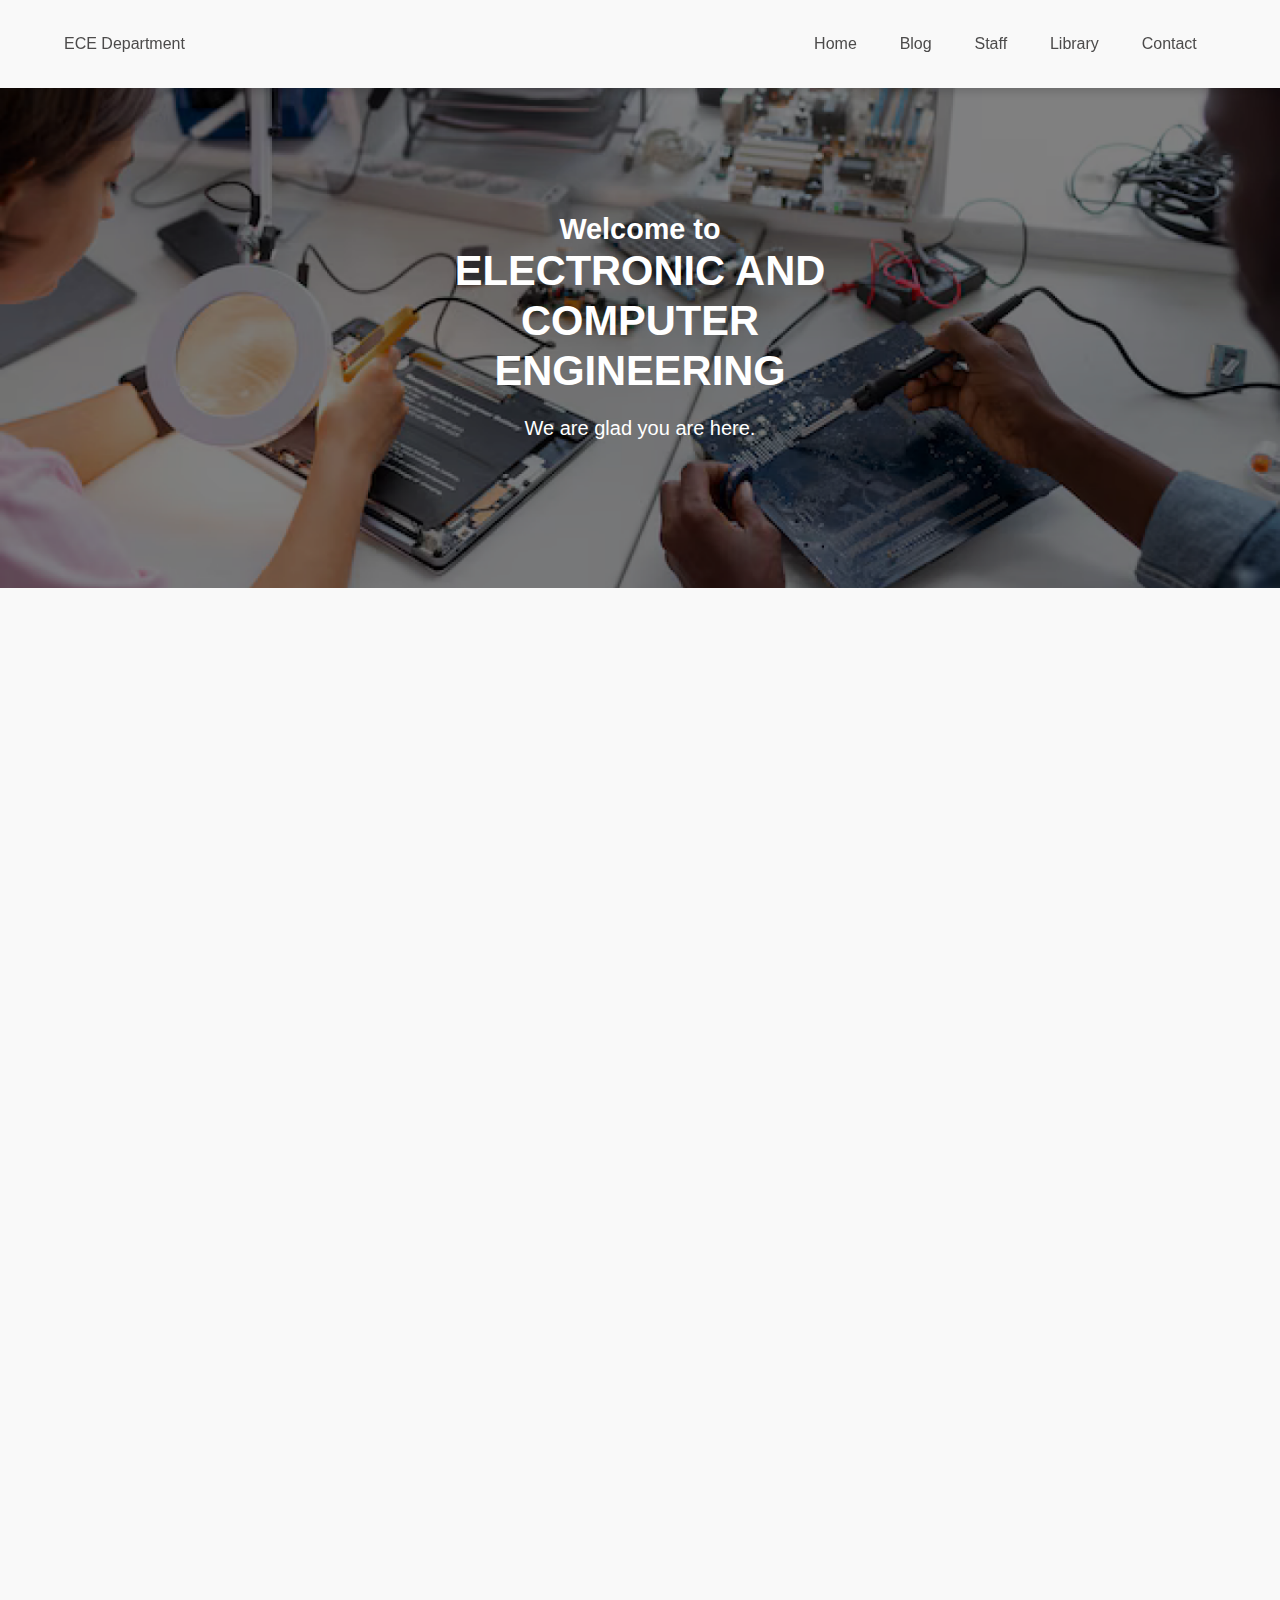
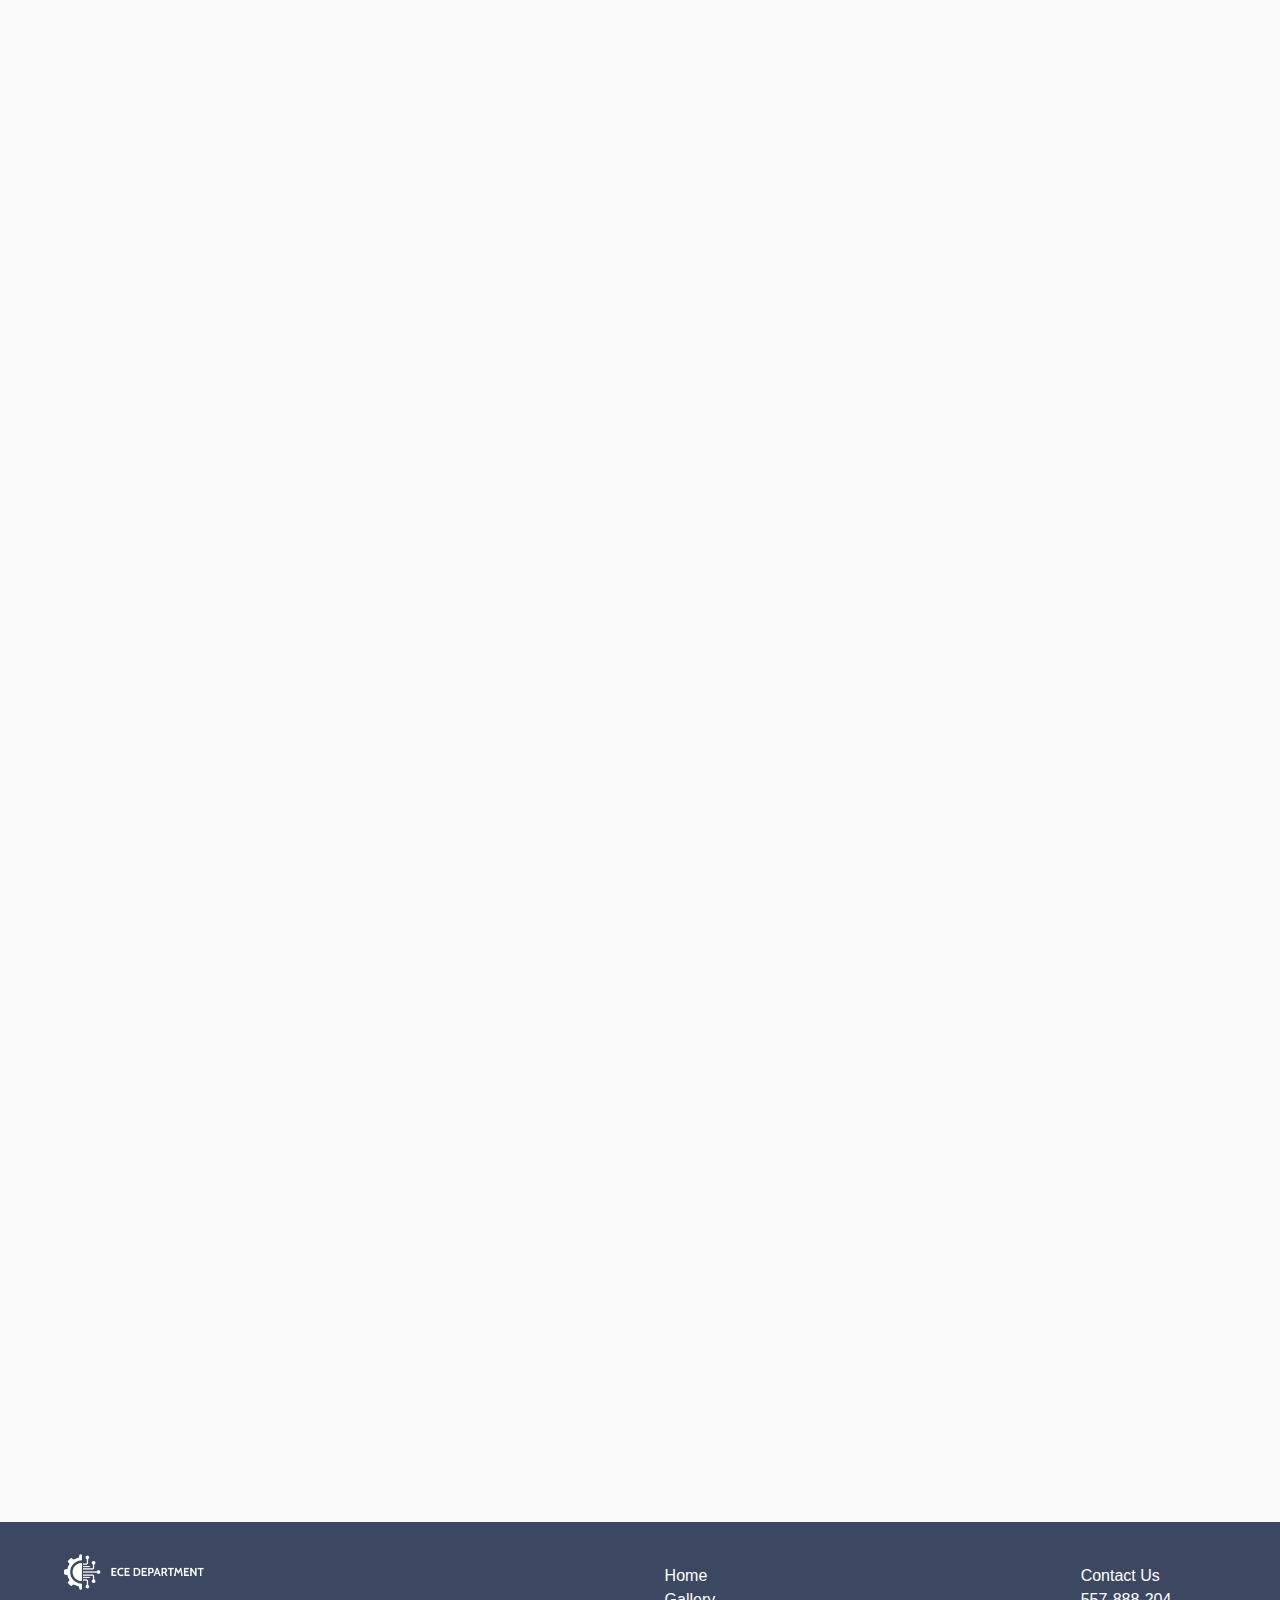
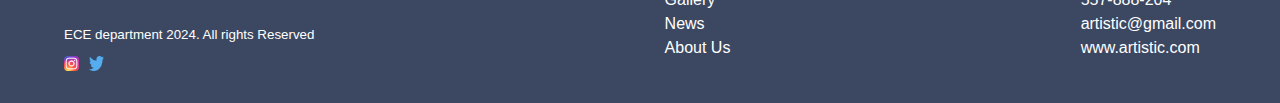
==== commit f33d6982: "Add files via upload" ====
--- a/index.html
+++ b/index.html
@@ -10,20 +10,27 @@
 </head>
 
 <body>
+  <nav class="navigation">
+    <div class="container">
+      <div class="logo-container">
+        <p>ECE Department</p>
+      </div>
+      <ul class="nav-links">
+        <li><a href="/" class="link">Home</a></li>
+        <li><a href="articles.html" class="link">Blog</a></li>
+        <li><a href="staff.html" class="link">Staff</a></li>
+        <li><a href="library.html" class="link">Library</a></li>
+        <li><a href="contact.html" class="link">Contact</a></li>
+      </ul>
+      <button class="menu" onclick="toggleNav()">
+        <div class="bar"></div>
+        <div class="bar"></div>
+        <div class="bar"></div>
+      </button>
+    </div>
+  </nav>
   <header class="hero-section">
-    <nav class="navigation">
-      <div class="container">
-        <div class="logo-container">
-          <p>ArtLounge</p>
-        </div>
-        <ul class="nav-links">
-          <li><a href="/" class="link">Home</a></li>
-          <li><a href="about.html" class="link">About</a></li>
-          <li><a href="gallery.html" class="link">Gallery</a></li>
-          <li><a href="contact.html" class="link">Contact</a></li>
-        </ul>
-      </div>
-    </nav>
+
     <div class="hero-text container">
       <p class="hero-header"> Welcome to <span>ELECTRONIC AND COMPUTER ENGINEERING</span></p>
       <p class="hero-description"> We are glad you are here.</p>
@@ -35,22 +42,30 @@
       <h2>Our Programs</h2>
       <div class="wrapper">
         <div class="service-box">
-          <div class="icon-container"></div>
-          <h3>Painting</h3>
+          <div class="icon-container">
+            <img src="images/Group.png" alt="">
+          </div>
+          <h3>Full Time</h3>
           <div class="horizontal-line"></div>
-          <p>Lorem ipsum dolor sit amet, consectetur adipisicing elit.</p>
+          <p>These students offer Electronic engineering with a course load that meets the institutions requirement</p>
         </div>
         <div class="service-box">
-          <div class="icon-container"></div>
-          <h3>Painting</h3>
+          <div class="icon-container">
+            <img src="images/Group.png" alt="">
+
+          </div>
+          <h3>Masters</h3>
           <div class="horizontal-line"></div>
-          <p>Lorem ipsum dolor sit amet, consectetur adipisicing elit.</p>
+          <p>These students offer Electronic engineering with a course load that meets the institutions requirement</p>
         </div>
         <div class="service-box">
-          <div class="icon-container"></div>
-          <h3>Painting</h3>
+          <div class="icon-container">
+            <img src="images/Group.png" alt="">
+
+          </div>
+          <h3>Post Graduate</h3>
           <div class="horizontal-line"></div>
-          <p>Lorem ipsum dolor sit amet, consectetur adipisicing elit.</p>
+          <p>These students offer Electronic engineering with a course load that meets the institutions requirement</p>
         </div>
       </div>
     </section>
@@ -58,30 +73,58 @@
       <section class="flex-section container">
 
         <div class="description">
-          <h4 class="mini-header">header</h4>
-          <h2 class="header">Lorem ipsum dolor sit amet consectetur.</h2>
-          <p class="text">Lorem ipsum dolor sit amet consectetur adipisicing elit. Dolores iure quae cupiditate nostrum obcaecati animi vero vitae dolorem sed maxime suscipit voluptas, sint minus quos accusamus, veniam eaque nisi nam asperiores esse eius? Velit nobis asperiores aut voluptate animi deleniti. Architecto quidem saepe quaerat accusantium atque repellendus voluptates eaque cupiditate?</p>
-        </div>
-        <div class="img-container"></div>
+          <h2 class="header">About the Department</h2>
+          <p class="text">Plug into Excellence with the and Electronic Engineering Student Society! Dive into collaborative learning, hands-on projects, and cutting-edge exploration within our department. Together, let's ignite innovation, spark curiosity, and shape a future where our shared love for EEE defines our student experience. Join us in the thrill of discovery within our dynamic academic community!
+          </p>
+        </div>
+        <div class="img-container"><img src="images/technology-intricate-circuit-board-complex-green-blue-abstract-generated-by-ai 1.png" alt=""></div>
       </section>
       <section class="flex-section container">
-        <div class="img-container"></div>
         <div class="description">
-          <h4 class="mini-header">header</h4>
-          <h2 class="header">Lorem ipsum dolor sit amet consectetur.</h2>
+          <h2 class="header">Mission and Vision.</h2>
           <p class="text">Lorem ipsum dolor sit amet consectetur adipisicing elit. Dolores iure quae cupiditate nostrum obcaecati animi vero vitae dolorem sed maxime suscipit voluptas, sint minus quos accusamus, veniam eaque nisi nam asperiores esse eius? Velit nobis asperiores aut voluptate animi deleniti. Architecto quidem saepe quaerat accusantium atque repellendus voluptates eaque cupiditate?</p>
         </div>
+        <div class="img-container"> <img src="images/technology-intricate-circuit-board-complex-green-blue-abstract-generated-by-ai 1.png" alt=""></div>
+
       </section>
     </section>
-    <section class="container  about">
-      <h2>About Us</h2>
-      Lorem ipsum dolor sit amet consectetur adipisicing elit. Ullam ad modi quibusdam, cupiditate hic nam consequuntur a molestias aliquam similique dignissimos maxime accusamus doloribus. Quam, ipsum iste. Magnam, veritatis laborum.
+
+    <section class="container articles">
+      <h2>Faculty and Departmental Staff</h2>
+
+      <div class="staff-container">
+
+        <div class="staff-wrapper">
+          <div class="staff-img-container"><img src="images/technology-intricate-circuit-board-complex-green-blue-abstract-generated-by-ai 1.png" alt=""></div>
+          <div class="staff-details">
+            <p>Azeem Pawpaw</p>
+            <p>HOD</p>
+          </div>
+        </div>
+
+        <div class="staff-wrapper">
+          <div class="staff-img-container"><img src="images/technology-intricate-circuit-board-complex-green-blue-abstract-generated-by-ai 1.png" alt=""></div>
+          <div class="staff-details">
+            <p>Azeem Pawpaw</p>
+            <p>HOD</p>
+          </div>
+        </div>
+
+        <div class="staff-wrapper">
+          <div class="staff-img-container"><img src="images/technology-intricate-circuit-board-complex-green-blue-abstract-generated-by-ai 1.png" alt=""></div>
+          <div class="staff-details">
+            <p>Azeem Pawpaw</p>
+            <p>HOD</p>
+          </div>
+        </div>
+
+      </div>
+      <br>
       <a href="">see more</a>
     </section>
-
-
     <section class="container articles">
       <h2>News and Articles</h2>
+
       <div class="card--container">
 
 
@@ -135,9 +178,36 @@
         </a>
 
       </div>
-      <a href="">see more</a>
-    </section>
+      <a href="staff.html">see more</a>
+    </section>
+
   </main>
+  <footer>
+    <div class="wrapper container">
+      <div class="logo-section">
+        <li><a href="" class="footer-link img"><img src="images/logo.png" alt=""></li>
+        <ul class="logo">
+
+          <div class="footer-logo">
+            <li><a href="" class="footer-link"><small>ECE department 2024. All rights Reserved </small></a></li>
+            <li class="footer-icons"><img src="images/skill-icons_instagram.png" alt=""> <img src="images/Vector.png" alt=""></li>
+          </div>
+        </ul>
+      </div>
+      <ul class="quick-links">
+        <li><a href="" class="footer-link">Home</a></li>
+        <li><a href="" class="footer-link">Gallery</a></li>
+        <li><a href="" class="footer-link">News</a></li>
+        <li><a href="" class="footer-link">About Us</a></li>
+      </ul>
+      <ul class="contacts">
+        <li>Contact Us</li>
+        <li><a href="" class="footer-link">557-888-204</a></li>
+        <li><a href="" class="footer-link">artistic@gmail.com</a></li>
+        <li><a href="" class="footer-link">www.artistic.com</a></li>
+      </ul>
+    </div>
+  </footer>
 </body>
 
 </html>--- a/css/main.css
+++ b/css/main.css
@@ -1,7 +1,7 @@
 :root {
-  --bg-clr: #f1f1f1;
-  --font-clr: #4f4f4f;
-  --primary-clr: #3c4862;
+  --bg-clr: #F9F9F9F9;
+  --font-clr: #4C4B4B;
+  --primary-clr: #3C4862;
 }
 
 *,
@@ -17,6 +17,7 @@
   padding: 0;
   font-family: "Segoe UI", Tahoma, Geneva, Verdana, sans-serif;
   background-color: var(--bg-clr);
+  position: relative;
 }
 
 img {
@@ -25,10 +26,16 @@
 }
 
 .container {
-  width: min(90%, 900px);
+  width: min(90%, 1200px);
   margin-inline: auto;
 }
 
+.navigation {
+  position: sticky;
+  top: 0;
+  background-color: var(--bg-clr);
+  z-index: 1;
+}
 .navigation .container {
   display: flex;
   justify-content: space-between;
@@ -36,66 +43,115 @@
 }
 .navigation .nav-links {
   list-style: none;
+  margin: 0;
+  padding-left: 10px;
 }
 .navigation .nav-links li {
   display: inline-block;
 }
 .navigation .nav-links .link {
   display: block;
-  padding: 1em 1.5em;
+  padding: 0.75em 1.2em;
   text-decoration: none;
   color: inherit;
 }
 
+@media screen and (max-width: 768px) {
+  .navigation {
+    box-shadow: 0px 4px 8px rgba(0, 0, 0, 0.1490196078);
+  }
+  .navigation .container {
+    flex-wrap: wrap;
+  }
+  .navigation .nav-links {
+    flex: 1;
+    position: absolute;
+    width: 100%;
+    top: 50px;
+    transform: translateY(0);
+    background-color: var(--bg-clr);
+    left: 0;
+    display: none;
+    flex-direction: column;
+  }
+  .navigation .cta {
+    display: none;
+  }
+  .navigation .menu {
+    display: block;
+  }
+}
 @media screen and (min-width: 768px) {
+  .navigation {
+    box-shadow: 0px 4px 8px rgba(0, 0, 0, 0.1490196078);
+    padding-block: 1rem;
+  }
   .navigation .cta {
     display: inline-block;
+    font-size: smaller;
+    color: inherit;
+    border-radius: 60%;
     text-decoration: none;
     padding: 0.5em 1.5em;
     border-radius: 10px;
-    border: 1px solid var(--primary-clr);
-  }
-}
+  }
+  .navigation .menu {
+    display: none;
+  }
+}
+.open {
+  display: flex !important;
+}
+
+.bar {
+  width: 20px;
+  height: 2px;
+  background-color: black;
+  margin-block: 4px;
+}
+
+.menu {
+  background-color: inherit;
+  border: 0;
+}
+
 .hero-section {
   text-align: center;
-}
-.hero-text {
-  margin-block: 2rem;
-}
-.hero-text a {
+  line-height: 1.2;
+  display: flex;
+}
+.hero-text .call-to-action {
+  margin-inline: auto;
+  display: grid;
+  place-content: center;
   background-color: var(--primary-clr);
-  padding: 0.5em 3em;
+  padding: 0.75em 3em;
   border-radius: 16px;
   color: white;
   text-decoration: none;
+  margin-top: 1rem;
   display: inline-block;
 }
 .hero-text > * {
   margin-bottom: 12px;
 }
 .hero-header {
-  font-size: 32px;
-  max-width: 30ch;
-  margin-inline: auto;
+  margin: 0;
+  font-weight: 700;
+  font-size: clamp(20px, 1vw + 1rem, 36px);
 }
 .hero-header span {
-  font-size: 42px;
-  font-weight: 600;
+  font-size: clamp(24px, 2vw + 1rem, 42px);
   display: block;
+}
+.hero-description {
+  padding: 0;
+  max-width: 70ch;
+  font-size: clamp(14px, 1vw + 1rem, 20px);
 }
 .hero-img-wrapper {
   background-size: cover;
-  min-height: 300px;
-}
-
-header {
-  background: linear-gradient(hsla(0, 0%, 0%, 0.534), hsla(0, 0%, 0%, 0.548));
-  color: #f1f1f1;
-}
-@media screen and (min-width: 768px) {
-  header {
-    min-height: 100dvh;
-  }
+  min-height: 150px;
 }
 
 .landing-page > section > a {
@@ -108,10 +164,24 @@
 .landing-page > section {
   margin-block: 2rem;
 }
+@media screen and (min-width: 768px) {
+  .landing-page > section {
+    margin-block: 8rem;
+  }
+}
 .landing-page > section > h2,
 .landing-page > section a:not(.card-card) {
   text-align: center;
 }
+.landing-page > section > h2 {
+  position: relative;
+  margin-bottom: 20px;
+  font-size: clamp(20px, 1vw + 1rem, 40px);
+}
+.landing-page > section > p {
+  margin-top: 2px;
+  font-size: clamp(14px, 1vw + 1rem, 20px);
+}
 
 section.about {
   text-align: center;
@@ -122,7 +192,7 @@
 }
 .gallery-img-container {
   display: grid;
-  grid-template-columns: repeat(auto-fit, minmax(200px, 1fr));
+  grid-template-columns: repeat(auto-fit, minmax(260px, 1fr));
   grid-template-rows: repeat(4, auto);
   gap: 10px;
 }
@@ -134,16 +204,19 @@
   max-height: 250px;
   -o-object-fit: cover;
      object-fit: cover;
+  object-fit: cover;
+  -o-object-position: center top;
+     object-position: center top;
 }
 @media screen and (min-width: 468px) {
   .gallery-img-container img {
-    aspect-ratio: 4/5;
+    aspect-ratio: 3/4;
   }
 }
 
 .services h2 {
-  font-weight: 500;
   text-align: center;
+  margin-bottom: 10px;
 }
 .services .wrapper {
   display: grid;
@@ -151,7 +224,7 @@
   gap: 10px;
 }
 .services .service-box {
-  background-color: white;
+  box-shadow: 0px 8px 24px 0px rgba(134, 134, 134, 0.1490196078);
   border-radius: 4px;
   display: flex;
   flex-direction: column;
@@ -164,14 +237,6 @@
 }
 .services .service-box p {
   font-size: 14px;
-}
-.services .service-box .icon-container {
-  display: grid;
-  place-content: center;
-  background-color: #999;
-  width: 40px;
-  aspect-ratio: 1;
-  border-radius: 50%;
 }
 .services .horizontal-line {
   width: 40px;
@@ -180,38 +245,124 @@
   background-color: var(--primary-clr);
 }
 
-.gallery-section img {
-  height: auto;
-}
-
+.staff-container {
+  display: grid;
+  grid-template-columns: repeat(auto-fit, minmax(300px, 1fr));
+  gap: 3rem;
+}
+
+.staff-wrapper {
+  position: relative;
+}
+
+.staff-img-container {
+  height: 220px;
+}
+.staff-img-container img {
+  height: 100%;
+  -o-object-fit: cover;
+     object-fit: cover;
+}
+
+.staff-details {
+  background-color: white;
+  position: absolute;
+  bottom: -40px;
+  width: 80%;
+  padding: 1em;
+  font-size: 14px;
+  display: grid;
+  gap: 4px;
+}
+.staff-details p:first-child {
+  font-weight: 600;
+}
+.staff-details * {
+  margin: 0;
+  padding: 0;
+}
+
+.library-container {
+  display: grid;
+  grid-template-columns: repeat(auto-fit, minmax(300px, 1fr));
+  gap: 3rem;
+}
+
+.library-wrapper {
+  position: relative;
+}
+.library-wrapper * {
+  margin: 0;
+  padding: 0;
+}
+
+.library-img-container {
+  height: 220px;
+}
+.library-img-container img {
+  height: 100%;
+  -o-object-fit: cover;
+     object-fit: cover;
+}
+
+.library-level {
+  background-color: var(--primary-clr);
+  color: white;
+  padding: 1rem;
+}
+
+.library-details {
+  background-color: white;
+  padding: 1rem;
+  font-size: 14px;
+}
+
+.hero-section.article {
+  margin-bottom: 4rem;
+}
 .hero-section.article .hero-header {
   font-size: 32px;
 }
 
-main > section:has(.flex-section) {
-  background-color: white;
-  padding-block: 4rem;
-}
-
 .flex-section {
   display: flex;
-  gap: 4rem;
+  gap: 2rem;
   align-items: center;
-  margin-block: 2rem;
+  margin-block: 3rem;
+  flex-wrap: wrap;
 }
 .flex-section .img-container {
-  flex: 1;
-  aspect-ratio: 1;
-  background-color: #999;
+  width: 100%;
+  aspect-ratio: 4/3;
+}
+.flex-section .img-container img {
+  height: 100%;
+  -o-object-fit: cover;
+     object-fit: cover;
+}
+.flex-section p {
+  font-size: clamp(14px, 1vw + 0.125rem, 16px);
 }
 .flex-section .description {
-  flex: 1;
+  width: 100%;
   display: grid;
   gap: 4px;
 }
 .flex-section .description * {
   margin: 0;
   padding: 0;
+}
+@media screen and (min-width: 768px) {
+  .flex-section {
+    gap: 10rem;
+  }
+  .flex-section .description,
+  .flex-section .img-container {
+    flex: 1;
+  }
+  .flex-section:nth-child(n+2) .description {
+    order: 2;
+  }
 }
 .flex-section .text {
   margin-top: 1em;
@@ -220,13 +371,21 @@
 .card--container {
   display: grid;
   grid-template-columns: repeat(auto-fit, minmax(250px, 1fr));
-  gap: 10px;
+  gap: 3rem;
 }
 .card-img-wrapper {
-  min-height: 180px;
+  height: 180px;
   background-color: #999;
 }
+.card-img-wrapper img {
+  height: 100%;
+  -o-object-fit: cover;
+     object-fit: cover;
+  -o-object-position: center top;
+     object-position: center top;
+}
 .card-card {
+  box-shadow: 0px 15px 35px 0px rgba(39, 44, 47, 0.1019607843);
   background-color: white;
   overflow: hidden;
   border-radius: 4px 4px 0 0;
@@ -259,4 +418,232 @@
   aspect-ratio: 1;
   border-radius: 50%;
   background-color: #999;
+}
+
+footer {
+  background-color: var(--primary-clr);
+}
+
+footer > .wrapper {
+  color: white;
+  display: flex;
+  padding-block: 2rem;
+  justify-content: space-between;
+  align-items: center;
+  flex-wrap: wrap;
+  gap: 1rem;
+}
+footer > .wrapper > * {
+  text-align: center;
+  width: 100%;
+}
+@media screen and (min-width: 468px) {
+  footer > .wrapper > * {
+    width: -moz-fit-content;
+    width: fit-content;
+    text-align: left;
+  }
+}
+footer > .wrapper ul {
+  list-style: none;
+  margin: 0;
+  padding: 0;
+}
+footer > .wrapper .footer-link {
+  text-decoration: none;
+  display: inline-block;
+  color: inherit;
+}
+footer > .wrapper li {
+  list-style: none;
+}
+footer > .wrapper .footer-logo .footer-icons {
+  margin-top: 10px;
+  display: flex;
+  gap: 10px;
+}
+footer > .wrapper .footer-logo .footer-icons img {
+  width: 15px;
+  height: 15px;
+}
+footer > .wrapper .logo-section .logo {
+  display: flex;
+  gap: 2rem;
+  flex-direction: column;
+}
+footer > .wrapper .footer-link.img {
+  display: block;
+  width: 140px;
+}
+
+.hero-section {
+  position: static;
+  background: url("../images/technology-intricate-circuit-board-complex-green-blue-abstract-generated-by-ai 1.png") center;
+  background-size: cover;
+  height: 100vh;
+  max-height: 500px;
+}
+@media screen and (min-width: 768px) {
+  .hero-section .navigation {
+    background-color: transparent;
+    color: white;
+  }
+  .hero-section .nav-links {
+    color: white;
+  }
+}
+.hero-section .hero-text {
+  display: flex;
+  justify-content: center;
+  align-items: center;
+  color: white;
+  flex-direction: column;
+}
+.hero-section .hero-header {
+  max-width: 30ch;
+  margin-inline: auto;
+}
+.hero-section .hero-header span {
+  font-size: clamp(24px, 2vw + 1rem, 42px);
+  display: block;
+}
+.hero-section .hero-description {
+  text-align: center;
+  font-size: clamp(14px, 1vw + 1rem, 20px);
+}
+
+.icon-container {
+  aspect-ratio: 1;
+  width: 40px;
+  border-radius: 50%;
+  background-color: #F7DCB9;
+  display: grid;
+  place-content: center;
+}
+.icon-container img {
+  width: 15px;
+  height: 15px;
+}
+
+.flex-section {
+  display: flex;
+  gap: 2rem;
+  align-items: center;
+  margin-block: 3rem;
+  flex-wrap: wrap;
+}
+.flex-section .img-container {
+  width: 100%;
+  aspect-ratio: 4/3;
+}
+.flex-section .img-container img {
+  height: 100%;
+  -o-object-fit: cover;
+     object-fit: cover;
+}
+.flex-section p {
+  font-size: clamp(14px, 1vw + 0.125rem, 16px);
+}
+.flex-section .description {
+  width: 100%;
+  display: grid;
+  gap: 4px;
+}
+.flex-section .description * {
+  margin: 0;
+  padding: 0;
+}
+@media screen and (min-width: 768px) {
+  .flex-section {
+    gap: 10rem;
+  }
+  .flex-section .description,
+  .flex-section .img-container {
+    flex: 1;
+  }
+  .flex-section:nth-child(n+2) .description {
+    order: 2;
+  }
+}
+.flex-section .text {
+  margin-top: 1em;
+}
+
+.hero-header.big {
+  font-size: clamp(24px, 5vw + 0.25rem, 36px);
+  font-weight: 500;
+}
+
+.blogpost-img {
+  height: 80vh;
+  max-height: 500px;
+}
+
+.blogpost-author {
+  margin-top: 2rem;
+}
+
+.blogpost-author,
+.comment {
+  display: flex;
+  gap: 12px;
+  width: min(600px, 100%);
+}
+.blogpost-author .img-container,
+.comment .img-container {
+  height: 50px;
+  width: 50px;
+}
+.blogpost-author img,
+.comment img {
+  height: 100%;
+  border-radius: 50%;
+  -o-object-fit: cover;
+     object-fit: cover;
+}
+.blogpost-author .details,
+.comment .details {
+  flex: 8;
+  display: grid;
+  gap: 2px;
+  font-size: 14px;
+}
+.blogpost-author .details *,
+.comment .details * {
+  margin: 0;
+  padding: 0;
+}
+.blogpost-author .details .author,
+.comment .details .author {
+  font-size: 18px;
+}
+.blogpost-author textarea,
+.comment textarea {
+  flex: 1;
+  height: 100px;
+  resize: none;
+}
+
+hr {
+  margin-block: 4rem;
+}
+
+.blog {
+  margin-block: 2rem;
+}
+
+.animate {
+  animation: fade-in 1s ease-in-out forwards;
+  animation-iteration-count: 1;
+}
+
+@keyframes fade-in {
+  to {
+    opacity: 1;
+    transform: translateY(0);
+  }
+}
+section > * {
+  opacity: 0;
+  transform: translateY(50px);
 }/*# sourceMappingURL=main.css.map */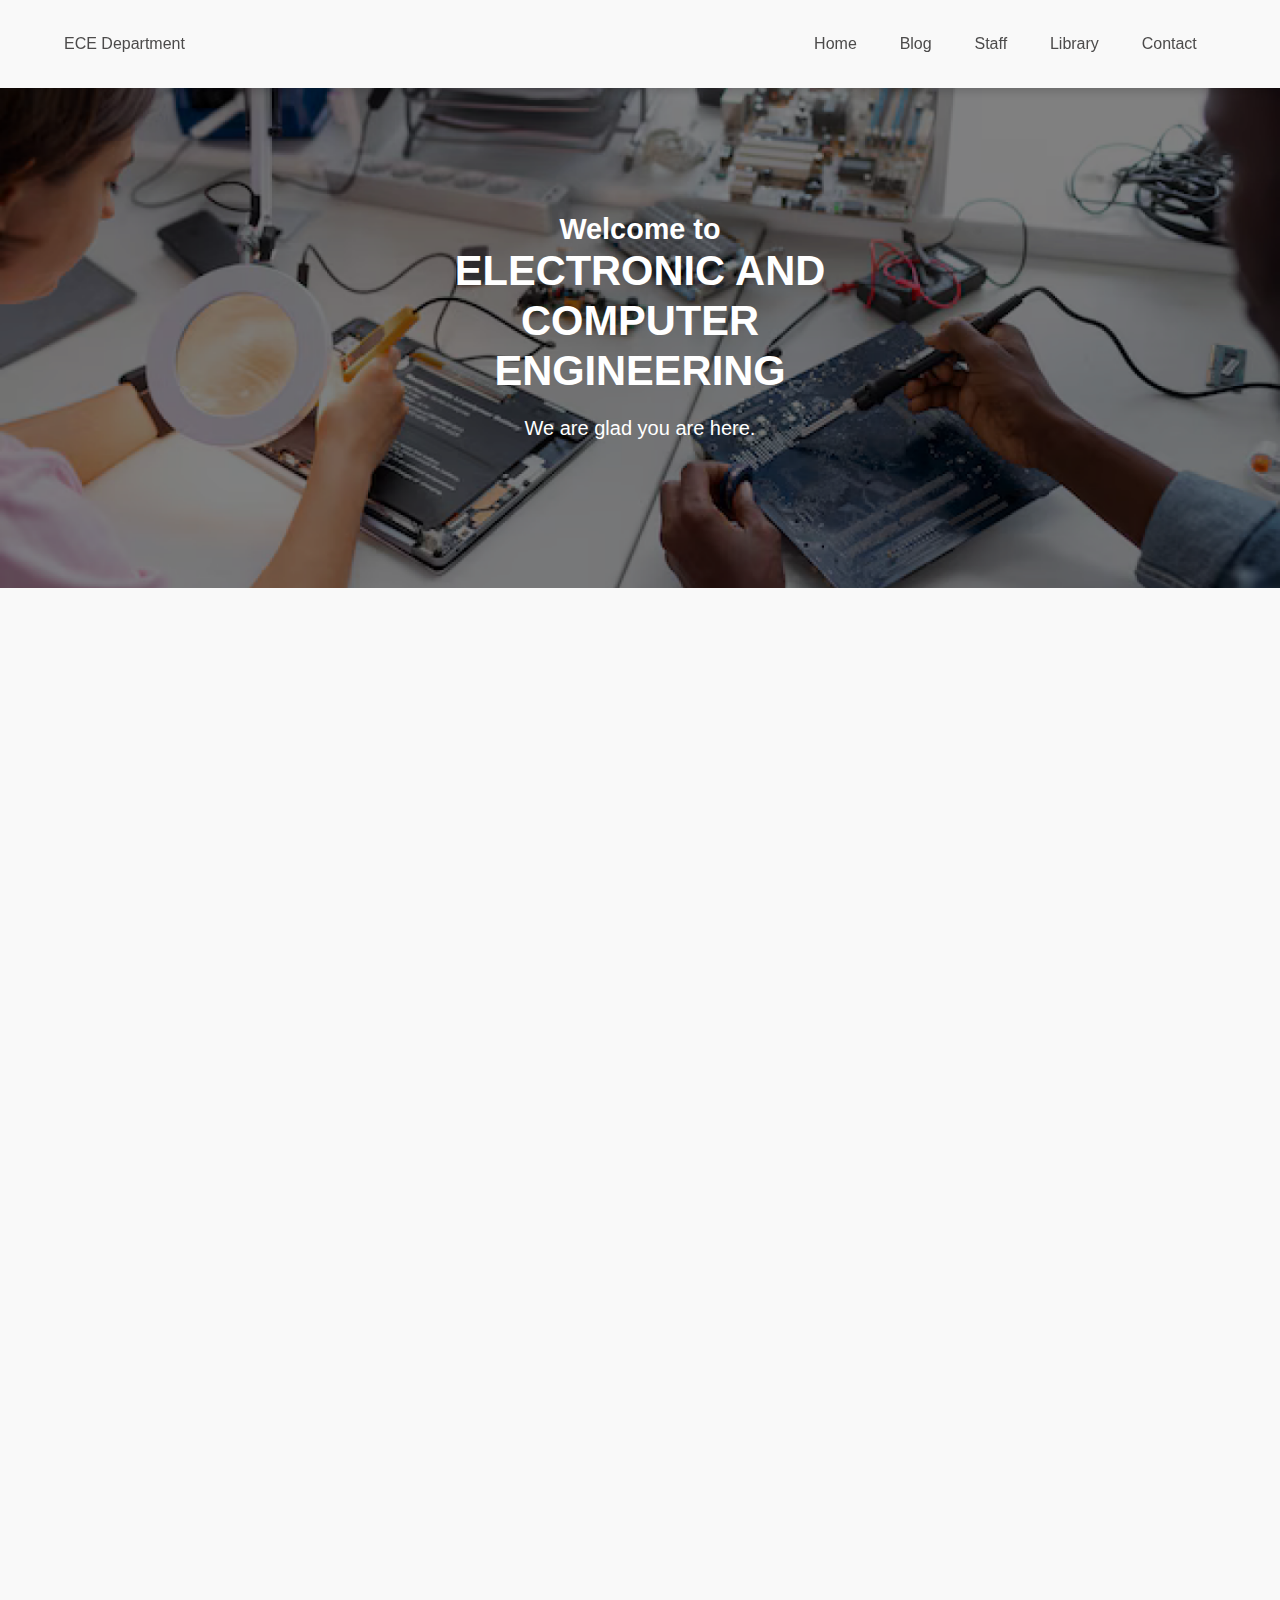
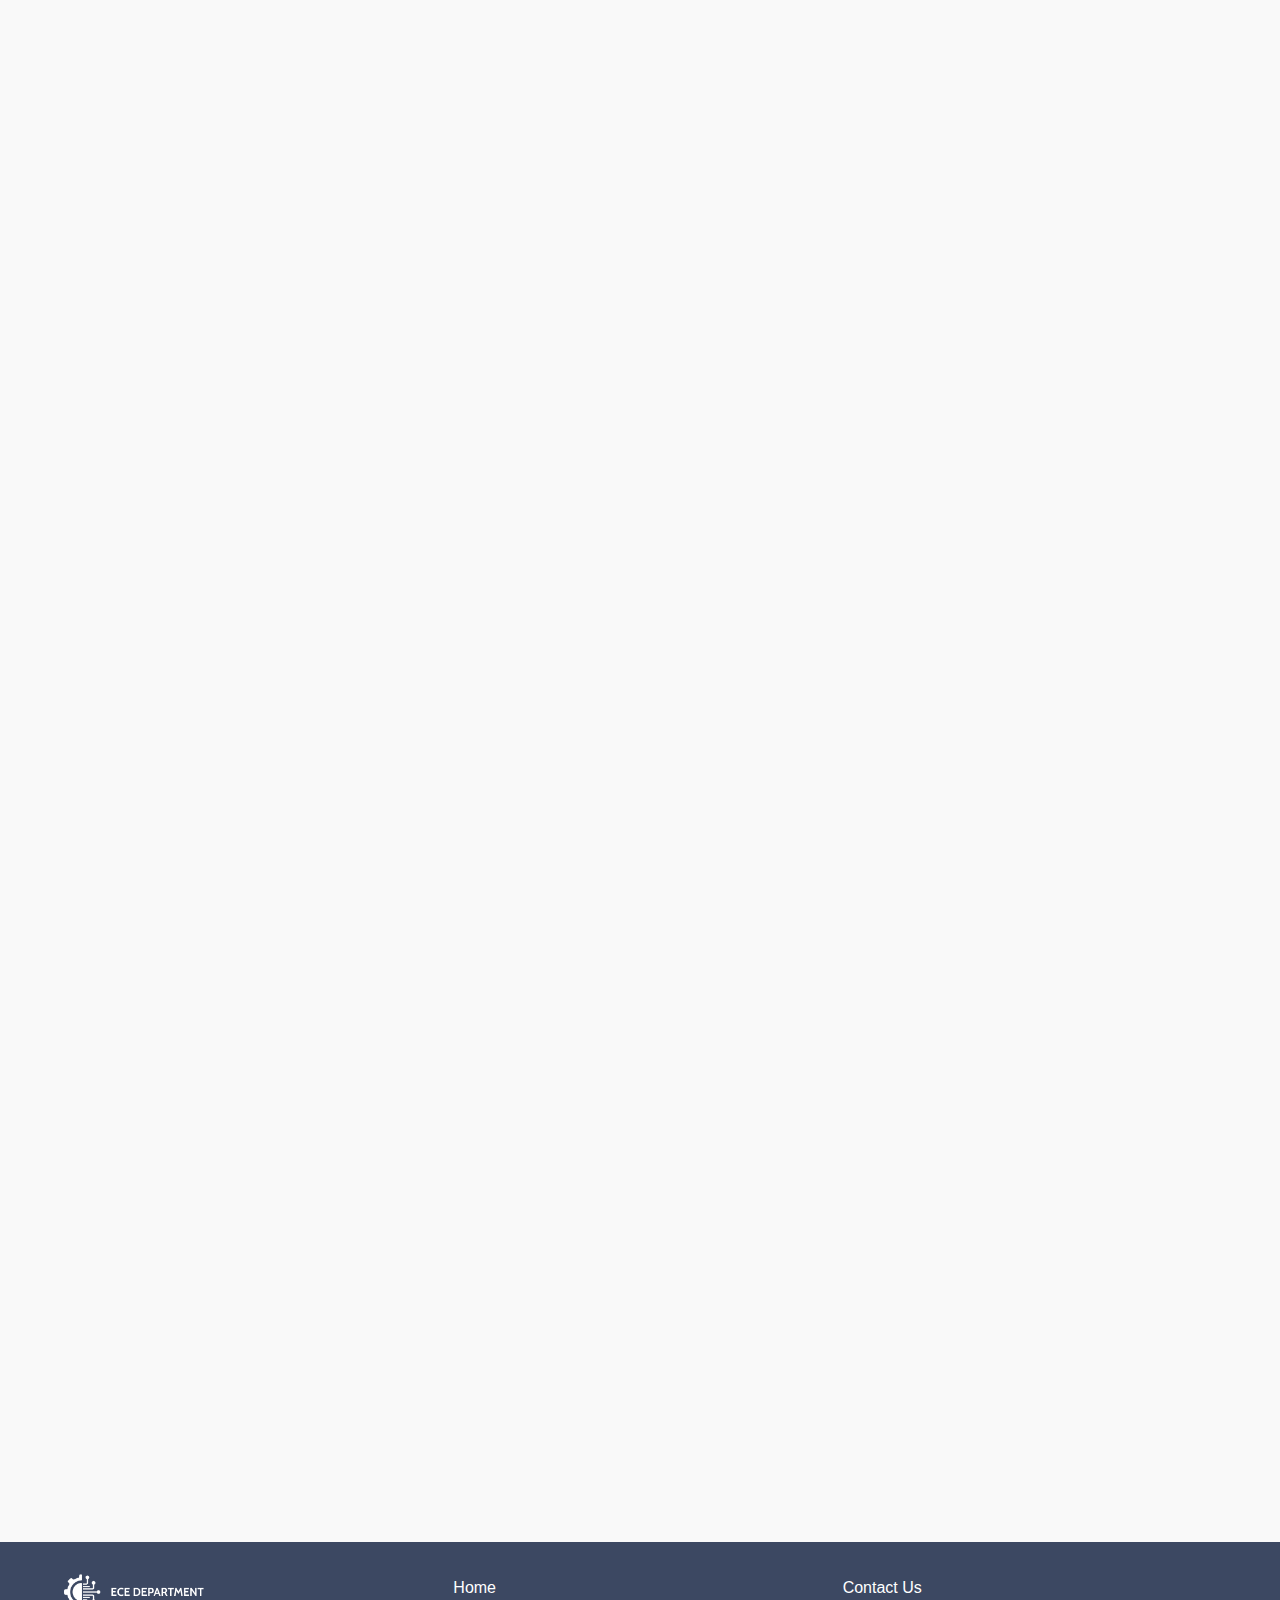
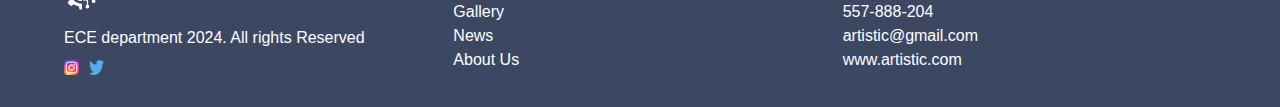
==== commit 2dca452a: "Add files via upload" ====
--- a/index.html
+++ b/index.html
@@ -180,16 +180,44 @@
       </div>
       <a href="staff.html">see more</a>
     </section>
-
+    <section class="container">
+      <h2>Contact the Department<h2>
+          <div class="flex-section container">
+
+            <form class="description contact">
+              <div class="form-group-container">
+                <div class="form-group">
+                  <label for="">First Name</label>
+                  <input type="text" name="" id="">
+                </div>
+                <div class="form-group">
+                  <label for="">Last Name</label>
+                  <input type="text" name="" id="">
+                </div>
+              </div>
+              <div class="form-group">
+                <label for="">Last Name</label>
+                <input type="text" name="" id="">
+              </div>
+              <div class="form-group">
+                <label for="">Last Name</label>
+                <textarea name="" id=""></textarea>
+              </div>
+            </form>
+            <div class="img-container">
+              <img src="images/technology-intricate-circuit-board-complex-green-blue-abstract-generated-by-ai 1.png" alt="">
+            </div>
+          </div>
+    </section>
   </main>
   <footer>
     <div class="wrapper container">
       <div class="logo-section">
-        <li><a href="" class="footer-link img"><img src="images/logo.png" alt=""></li>
+        <li><a href="" class="footer-link img"><img src="images/logo.png" alt=""></a></li>
         <ul class="logo">
 
           <div class="footer-logo">
-            <li><a href="" class="footer-link"><small>ECE department 2024. All rights Reserved </small></a></li>
+            <li class="small">ECE department 2024. All rights Reserved </li>
             <li class="footer-icons"><img src="images/skill-icons_instagram.png" alt=""> <img src="images/Vector.png" alt=""></li>
           </div>
         </ul>
--- a/css/main.css
+++ b/css/main.css
@@ -164,11 +164,6 @@
 .landing-page > section {
   margin-block: 2rem;
 }
-@media screen and (min-width: 768px) {
-  .landing-page > section {
-    margin-block: 8rem;
-  }
-}
 .landing-page > section > h2,
 .landing-page > section a:not(.card-card) {
   text-align: center;
@@ -250,6 +245,9 @@
   grid-template-columns: repeat(auto-fit, minmax(300px, 1fr));
   gap: 3rem;
 }
+.staff-container.staff {
+  margin-bottom: 4rem;
+}
 
 .staff-wrapper {
   position: relative;
@@ -352,6 +350,37 @@
   margin: 0;
   padding: 0;
 }
+.flex-section .description.contact {
+  display: grid;
+  gap: 1rem;
+}
+.flex-section .description.contact .form-group {
+  display: grid;
+}
+.flex-section .description.contact .form-group input,
+.flex-section .description.contact .form-group textarea {
+  padding: 1em;
+  border-radius: 4px;
+  outline: 0;
+  border: 0;
+  background-color: #f3f3f3;
+}
+.flex-section .description.contact .form-group textarea {
+  resize: none;
+  min-height: 100px;
+}
+.flex-section .description.contact .form-group label {
+  font-size: 1rem;
+  text-align: left;
+}
+.flex-section .description.contact .form-group-container {
+  display: flex;
+  flex-wrap: wrap;
+  gap: 1rem;
+}
+.flex-section .description.contact .form-group-container * {
+  flex: 1;
+}
 @media screen and (min-width: 768px) {
   .flex-section {
     gap: 10rem;
@@ -370,7 +399,7 @@
 
 .card--container {
   display: grid;
-  grid-template-columns: repeat(auto-fit, minmax(250px, 1fr));
+  grid-template-columns: repeat(auto-fit, minmax(280px, 1fr));
   gap: 3rem;
 }
 .card-img-wrapper {
@@ -422,6 +451,7 @@
 
 footer {
   background-color: var(--primary-clr);
+  margin-top: 2rem;
 }
 
 footer > .wrapper {
@@ -439,9 +469,11 @@
 }
 @media screen and (min-width: 468px) {
   footer > .wrapper > * {
-    width: -moz-fit-content;
-    width: fit-content;
+    flex: 1;
     text-align: left;
+  }
+  footer > .wrapper > * .footer-link.img img {
+    margin-inline: auto;
   }
 }
 footer > .wrapper ul {
@@ -451,11 +483,16 @@
 }
 footer > .wrapper .footer-link {
   text-decoration: none;
-  display: inline-block;
+  margin: 0;
+  padding: 0;
   color: inherit;
 }
 footer > .wrapper li {
+  width: 100%;
   list-style: none;
+}
+footer > .wrapper .footer-logo {
+  width: 100%;
 }
 footer > .wrapper .footer-logo .footer-icons {
   margin-top: 10px;
@@ -474,6 +511,25 @@
 footer > .wrapper .footer-link.img {
   display: block;
   width: 140px;
+}
+footer > .wrapper .logo-section {
+  display: grid;
+  gap: 1rem;
+}
+@media screen and (max-width: 468px) {
+  footer > .wrapper .logo-section {
+    display: flex;
+    flex-direction: column;
+    justify-content: center;
+    align-items: center;
+  }
+  footer > .wrapper .logo-section .footer-icons {
+    justify-content: center;
+  }
+  footer > .wrapper .logo-section .footer-link.img {
+    display: inline-block;
+    margin-inline: auto;
+  }
 }
 
 .hero-section {
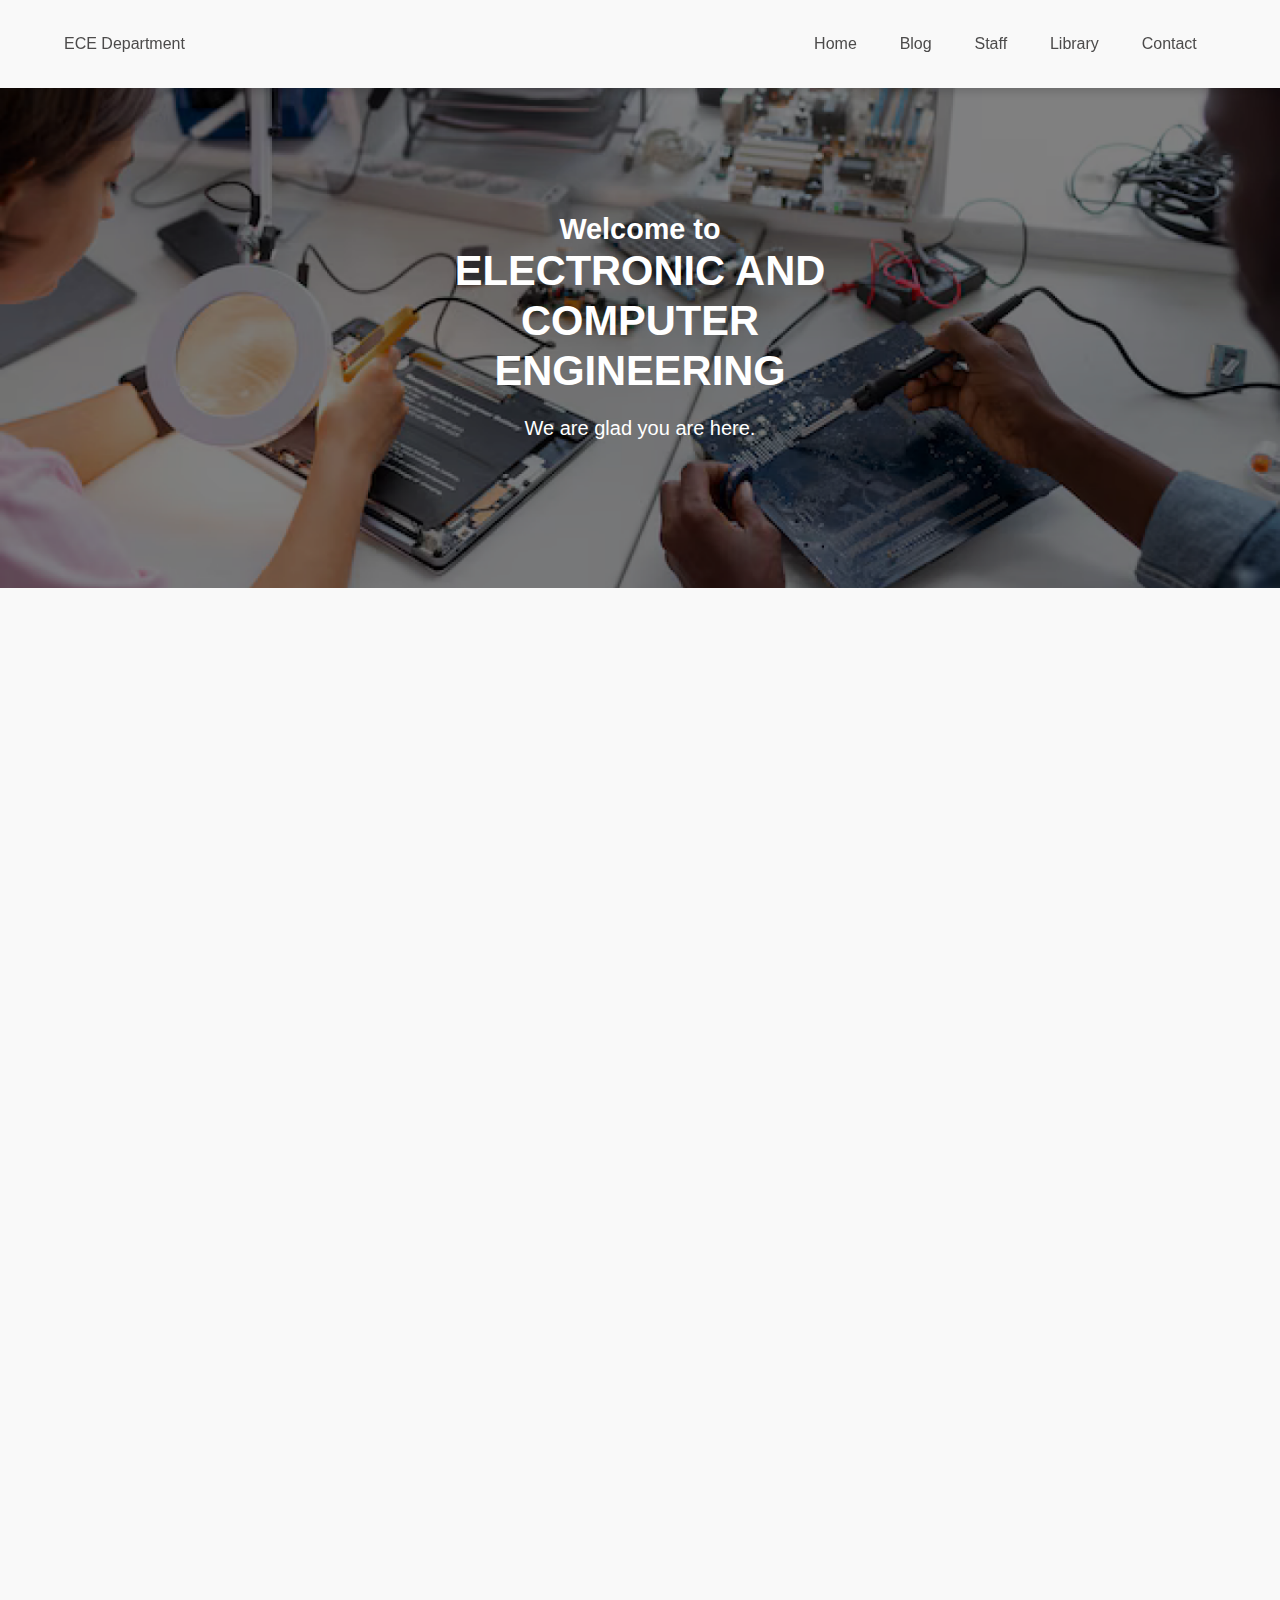
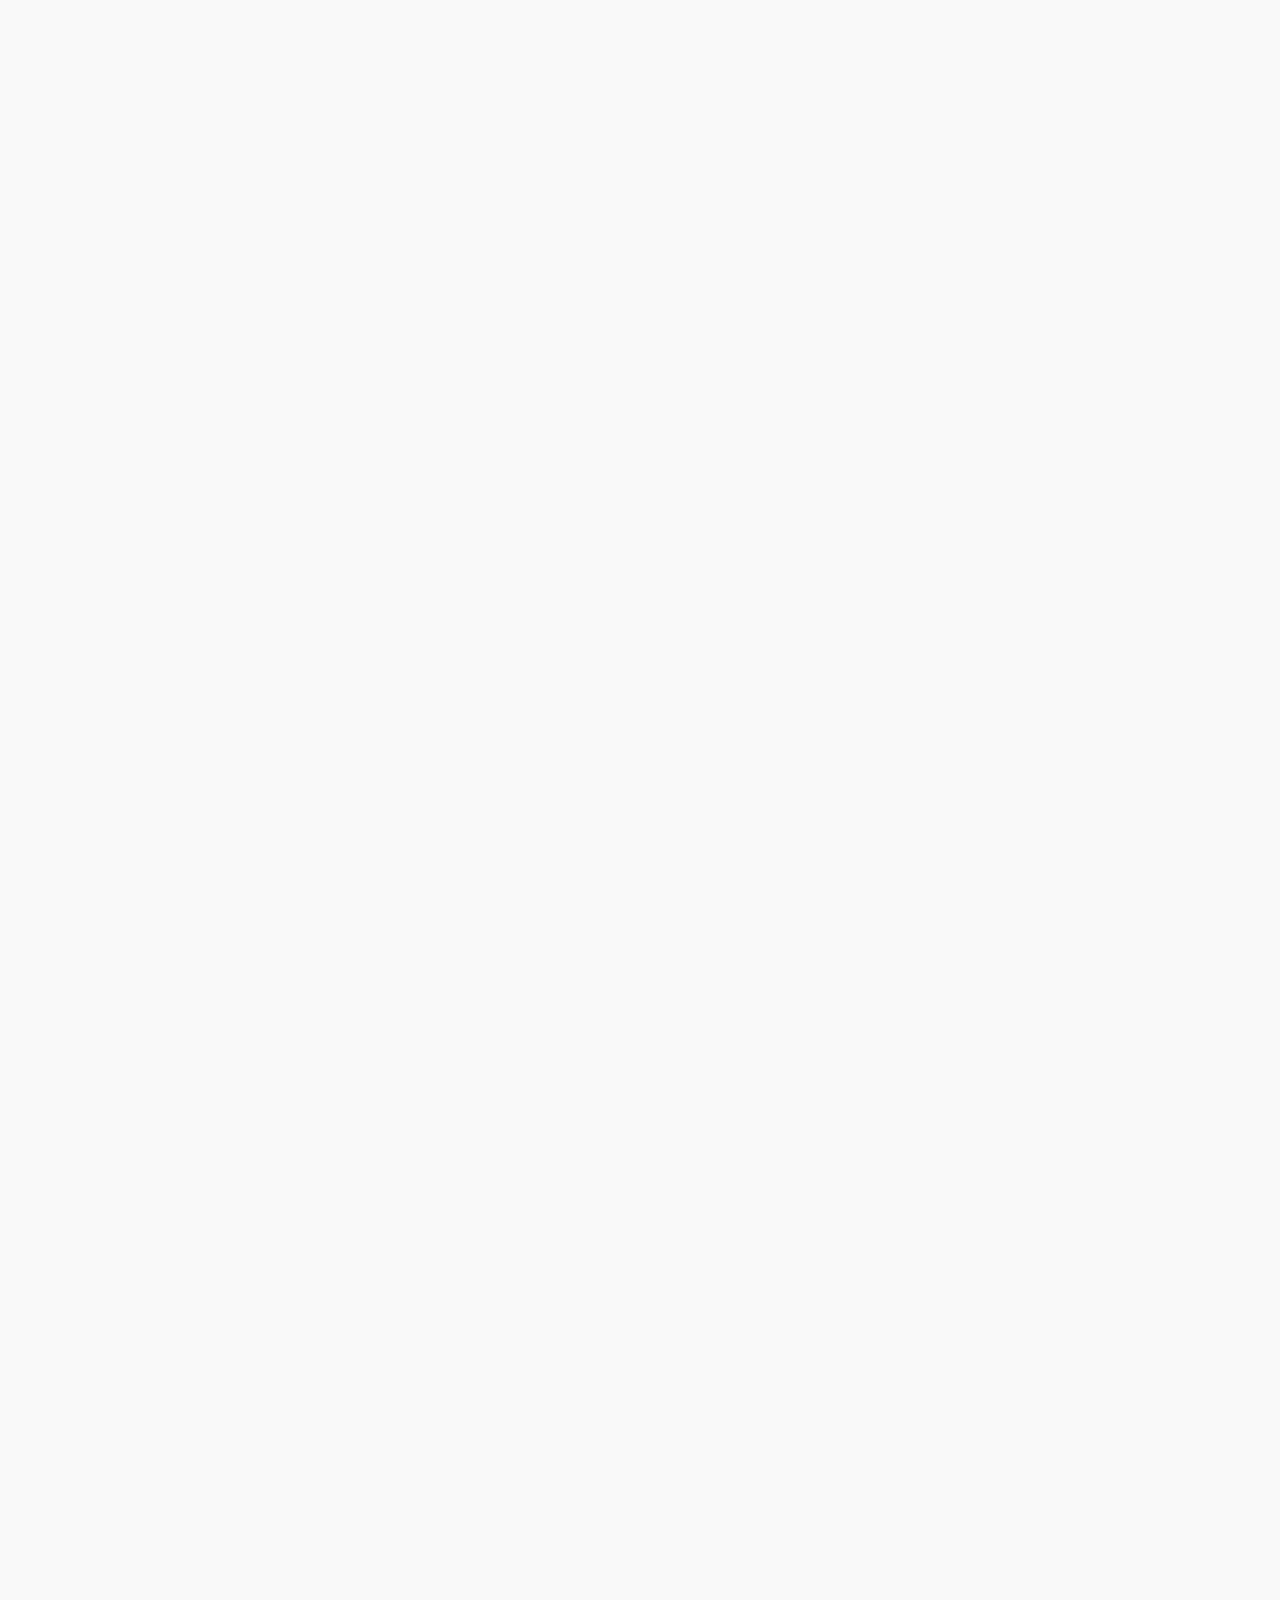
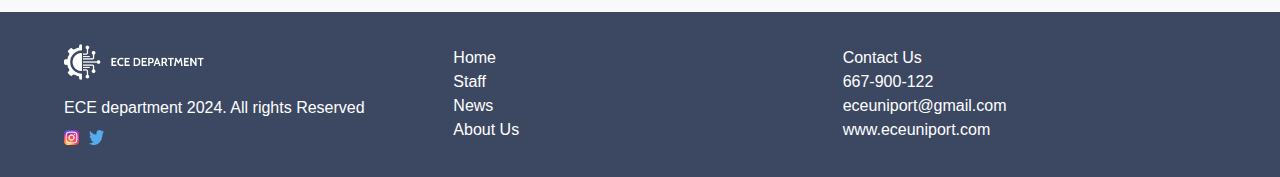
==== commit 346ad28a: "Add files via upload" ====
--- a/index.html
+++ b/index.html
@@ -20,7 +20,7 @@
         <li><a href="articles.html" class="link">Blog</a></li>
         <li><a href="staff.html" class="link">Staff</a></li>
         <li><a href="library.html" class="link">Library</a></li>
-        <li><a href="contact.html" class="link">Contact</a></li>
+        <li><a href="/index.html#contact" class="link">Contact</a></li>
       </ul>
       <button class="menu" onclick="toggleNav()">
         <div class="bar"></div>
@@ -77,14 +77,14 @@
           <p class="text">Plug into Excellence with the and Electronic Engineering Student Society! Dive into collaborative learning, hands-on projects, and cutting-edge exploration within our department. Together, let's ignite innovation, spark curiosity, and shape a future where our shared love for EEE defines our student experience. Join us in the thrill of discovery within our dynamic academic community!
           </p>
         </div>
-        <div class="img-container"><img src="images/technology-intricate-circuit-board-complex-green-blue-abstract-generated-by-ai 1.png" alt=""></div>
+        <div class="img-container"><img src="images/about.jpg" alt=""></div>
       </section>
       <section class="flex-section container">
         <div class="description">
           <h2 class="header">Mission and Vision.</h2>
-          <p class="text">Lorem ipsum dolor sit amet consectetur adipisicing elit. Dolores iure quae cupiditate nostrum obcaecati animi vero vitae dolorem sed maxime suscipit voluptas, sint minus quos accusamus, veniam eaque nisi nam asperiores esse eius? Velit nobis asperiores aut voluptate animi deleniti. Architecto quidem saepe quaerat accusantium atque repellendus voluptates eaque cupiditate?</p>
-        </div>
-        <div class="img-container"> <img src="images/technology-intricate-circuit-board-complex-green-blue-abstract-generated-by-ai 1.png" alt=""></div>
+          <p class="text">Our mission is to provide high-quality education and pioneering research in Electrical and Computer Engineering, preparing graduates to excel and innovate. Our vision is to be a global leader, driving technological advancement, sustainable development, and societal impact through creativity, collaboration, and excellence.</p>
+        </div>
+        <div class="img-container"> <img src="images/mission.jpg" alt=""></div>
 
       </section>
     </section>
@@ -93,34 +93,31 @@
       <h2>Faculty and Departmental Staff</h2>
 
       <div class="staff-container">
-
         <div class="staff-wrapper">
-          <div class="staff-img-container"><img src="images/technology-intricate-circuit-board-complex-green-blue-abstract-generated-by-ai 1.png" alt=""></div>
+          <div class="staff-img-container"><img src="images/michael.jpg" alt=""></div>
           <div class="staff-details">
-            <p>Azeem Pawpaw</p>
-            <p>HOD</p>
-          </div>
-        </div>
-
+            <p>Prof. Michael Lawson</p>
+            <p>Head of Department (HoD) and Professor of ECE</p>
+          </div>
+        </div>
         <div class="staff-wrapper">
-          <div class="staff-img-container"><img src="images/technology-intricate-circuit-board-complex-green-blue-abstract-generated-by-ai 1.png" alt=""></div>
+          <div class="staff-img-container"><img src="images/emily.jpg" alt=""></div>
           <div class="staff-details">
-            <p>Azeem Pawpaw</p>
-            <p>HOD</p>
+            <p>Dr. Emily Zhang</p>
+            <p>Director of Undergraduate Studies and Associate Professor of Electrical Engineering</p>
           </div>
         </div>
 
         <div class="staff-wrapper">
-          <div class="staff-img-container"><img src="images/technology-intricate-circuit-board-complex-green-blue-abstract-generated-by-ai 1.png" alt=""></div>
+          <div class="staff-img-container"><img src="images/anna.jpg" alt=""></div>
           <div class="staff-details">
-            <p>Azeem Pawpaw</p>
-            <p>HOD</p>
-          </div>
-        </div>
-
+            <p>Prof. Anna Williams</p>
+            <p>Director of Research and Professor of Cybersecurity</p>
+          </div>
+        </div>
       </div>
       <br>
-      <a href="">see more</a>
+      <a href="staff.html">see more</a>
     </section>
     <section class="container articles">
       <h2>News and Articles</h2>
@@ -129,58 +126,60 @@
 
 
 
-        <a href="" class="card-card">
+        <a href="blogpost.html" class="card-card">
           <div class="card-img-wrapper">
-            <!-- ima -->
+            <img src="images/energy.jpg" alt="">
           </div>
           <div class="texts">
-            <h3 class="card-header">Josh Painting that Got Everyone Talking</h3>
-            <p class="card-description">Lorem ipsum dolor sit amet consectetur adipisicing elit. Molestias consequatur voluptas esse error.</p>
+            <h3 class="card-header">Advances in Renewable Energy Systems: Harnessing Solar and Wind Power</h3>
+            <p class="card-description">An in-depth look at the latest innovations in renewable energy technologies, focusing on how ECE research is driving improvements in efficiency and sustainability.</p>
 
             <div class="card-author-details">
               <div class="img-wrapper"><img src="" alt=""></div>
-              <p class="name">John Birminham</p>
-              <p class="date">25th Dec 2025</p>
+              <p class="name">Dr. Emily Zhang</p>
+              <p class="date">August 5, 2024</p>
             </div>
           </div>
         </a>
 
-        <a href="" class="card-card">
+        <a href="blogpost.html" class="card-card">
           <div class="card-img-wrapper">
-            <!-- ima -->
+            <img src="images/ai.jpg" alt="">
+
           </div>
           <div class="texts">
-            <h3 class="card-header">Josh Painting that Got Everyone Talking</h3>
-            <p class="card-description">Lorem ipsum dolor sit amet consectetur adipisicing elit. Molestias consequatur voluptas esse error.</p>
+            <h3 class="card-header">The Future of Artificial Intelligence in Electrical Engineering</h3>
+            <p class="card-description">Exploring the integration of AI in electrical engineering, from smart grids to autonomous systems, and the potential impacts on the industry.</p>
 
             <div class="card-author-details">
               <div class="img-wrapper"><img src="" alt=""></div>
-              <p class="name">John Birminham</p>
-              <p class="date">25th Dec 2025</p>
+              <p class="name">Prof. Michael Lawson</p>
+              <p class="date">July 22, 2024</p>
             </div>
           </div>
         </a>
 
-        <a href="" class="card-card">
+        <a href="blogpost.html" class="card-card">
           <div class="card-img-wrapper">
-            <!-- ima -->
+            <img src="images/communication.jpg" alt="">
+
           </div>
           <div class="texts">
-            <h3 class="card-header">Josh Painting that Got Everyone Talking</h3>
-            <p class="card-description">Lorem ipsum dolor sit amet consectetur adipisicing elit. Molestias consequatur voluptas esse error.</p>
+            <h3 class="card-header">5G and Beyond: The Next Generation of Wireless Communication</h3>
+            <p class="card-description">A comprehensive overview of 5G technology, its applications, and the research being conducted in the ECE department to shape future communication networks.</p>
 
             <div class="card-author-details">
               <div class="img-wrapper"><img src="" alt=""></div>
-              <p class="name">John Birminham</p>
-              <p class="date">25th Dec 2025</p>
+              <p class="name">Dr. Sarah Patel</p>
+              <p class="date">August 1, 2024</p>
             </div>
           </div>
         </a>
 
       </div>
-      <a href="staff.html">see more</a>
-    </section>
-    <section class="container">
+      <a href="articles.html">see more</a>
+    </section>
+    <section class="container" id="contact">
       <h2>Contact the Department<h2>
           <div class="flex-section container">
 
@@ -223,16 +222,16 @@
         </ul>
       </div>
       <ul class="quick-links">
-        <li><a href="" class="footer-link">Home</a></li>
-        <li><a href="" class="footer-link">Gallery</a></li>
-        <li><a href="" class="footer-link">News</a></li>
-        <li><a href="" class="footer-link">About Us</a></li>
+        <li><a href="index.html" class="footer-link">Home</a></li>
+        <li><a href="staff.html" class="footer-link">Staff</a></li>
+        <li><a href="blogpost.html" class="footer-link">News</a></li>
+        <li><a href="about.html" class="footer-link">About Us</a></li>
       </ul>
       <ul class="contacts">
         <li>Contact Us</li>
-        <li><a href="" class="footer-link">557-888-204</a></li>
-        <li><a href="" class="footer-link">artistic@gmail.com</a></li>
-        <li><a href="" class="footer-link">www.artistic.com</a></li>
+        <li><a href="tel: 667900122" class="footer-link">667-900-122</a></li>
+        <li><a href="mailto:eceuniport@gmail.com" class="footer-link">eceuniport@gmail.com</a></li>
+        <li><a href="https://ecegroup6.netlify.app" class="footer-link">www.eceuniport.com</a></li>
       </ul>
     </div>
   </footer>
--- a/css/main.css
+++ b/css/main.css
@@ -14,6 +14,7 @@
   line-height: 1.5;
   color: var(--font-clr);
   margin: 0;
+  scroll-behavior: smooth;
   padding: 0;
   font-family: "Segoe UI", Tahoma, Geneva, Verdana, sans-serif;
   background-color: var(--bg-clr);
@@ -260,6 +261,8 @@
   height: 100%;
   -o-object-fit: cover;
      object-fit: cover;
+  -o-object-position: top center;
+     object-position: top center;
 }
 
 .staff-details {
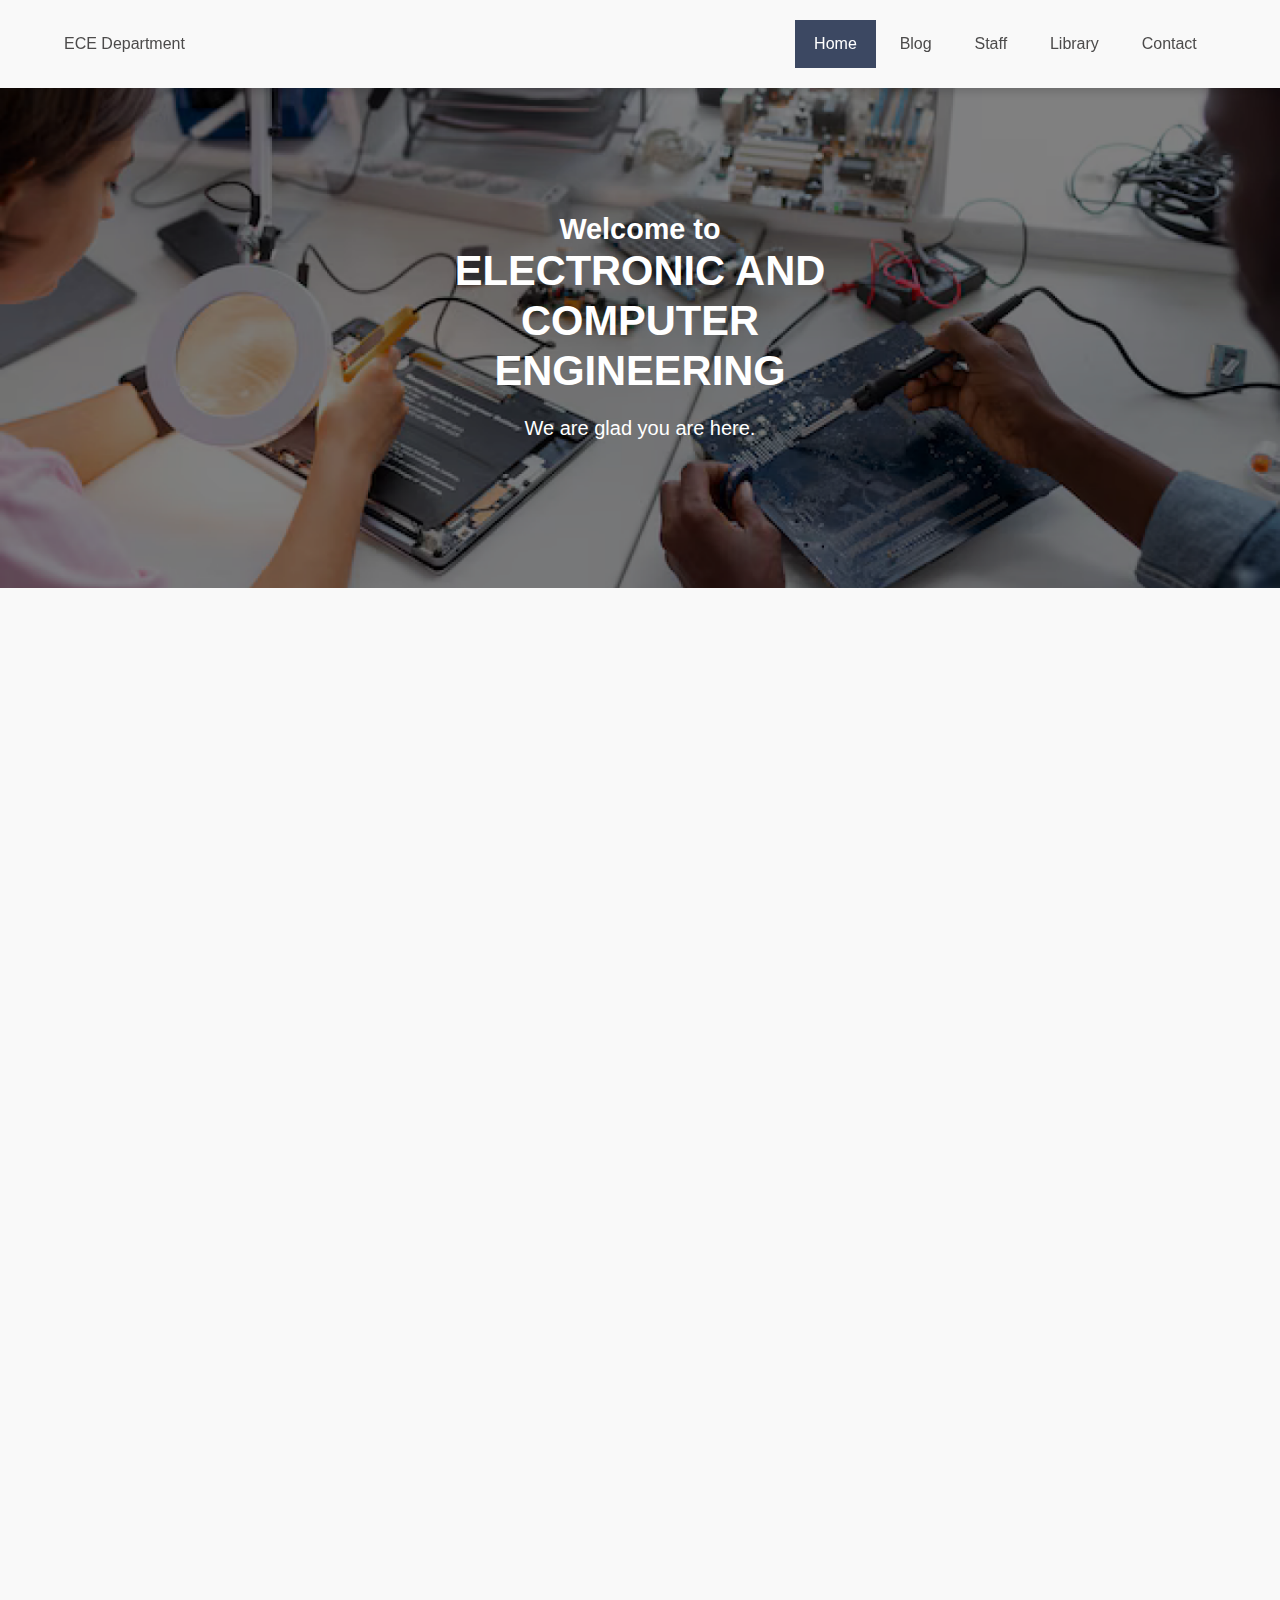
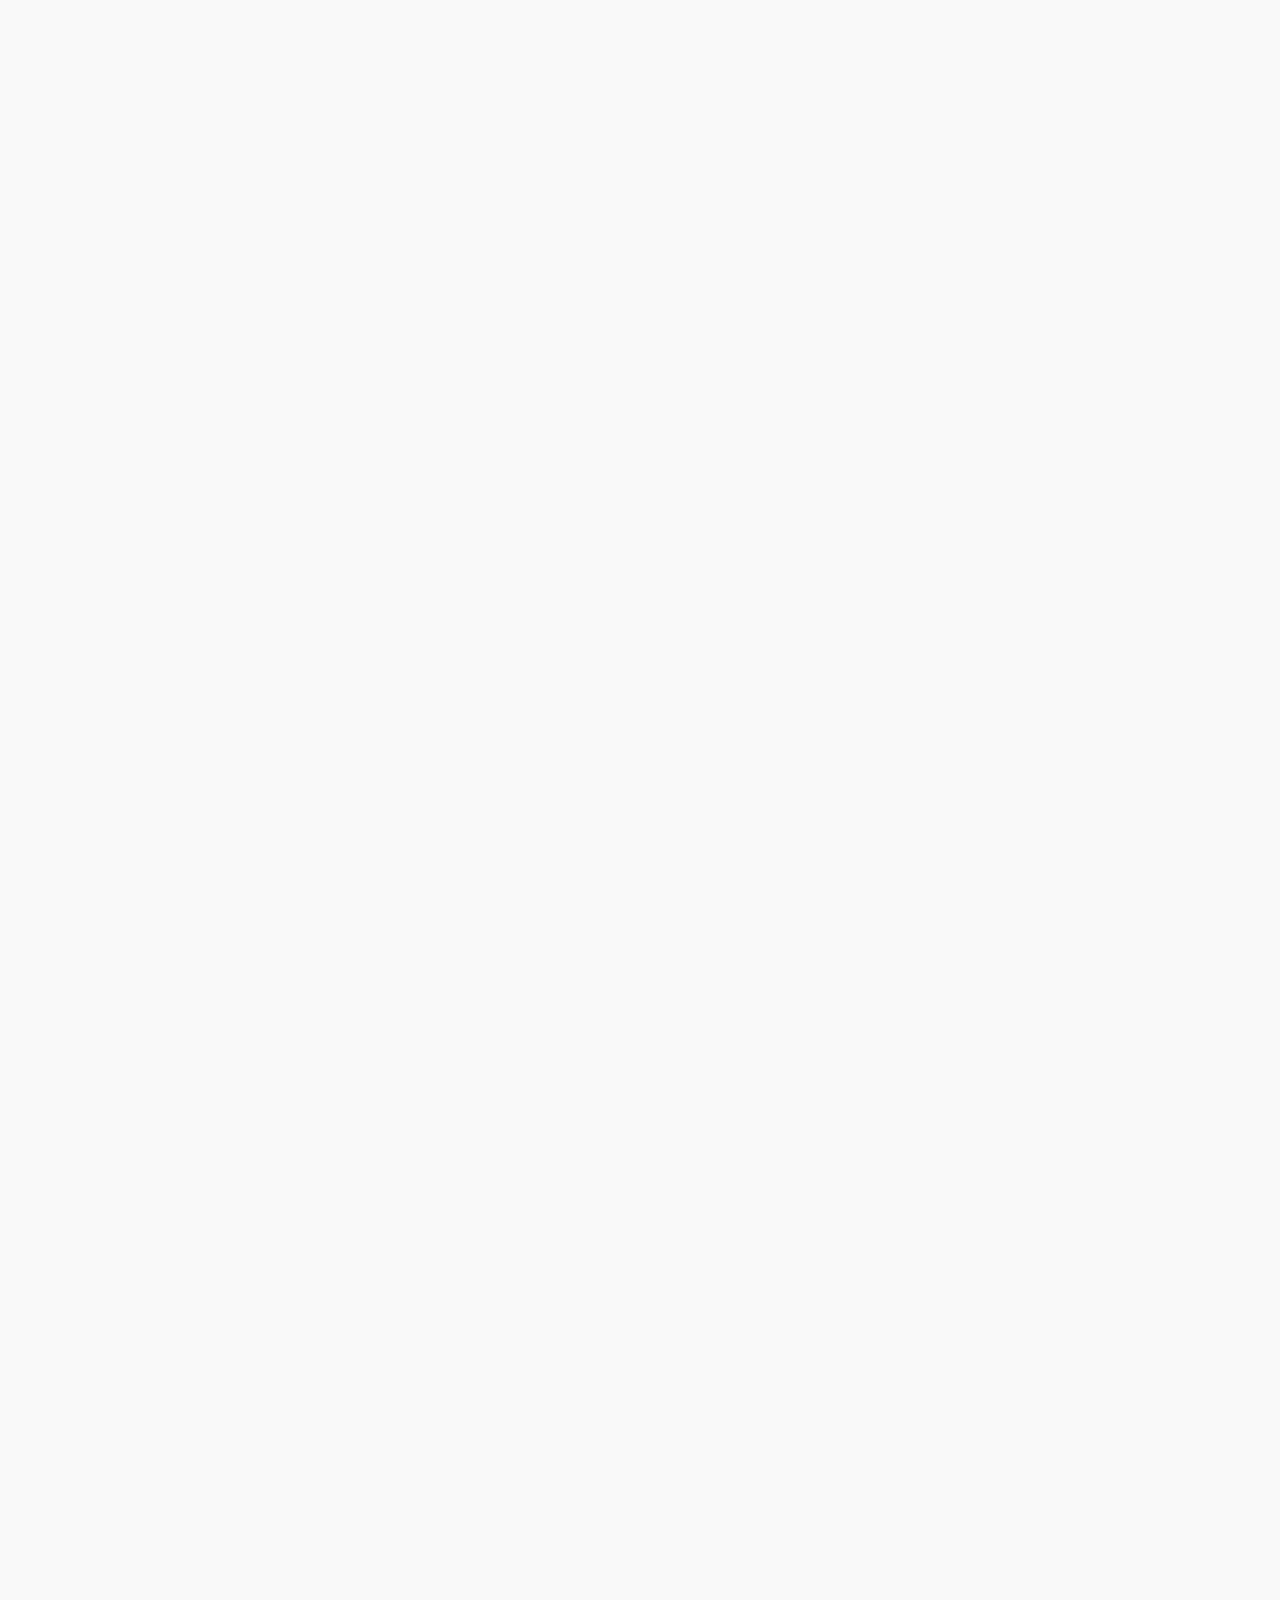
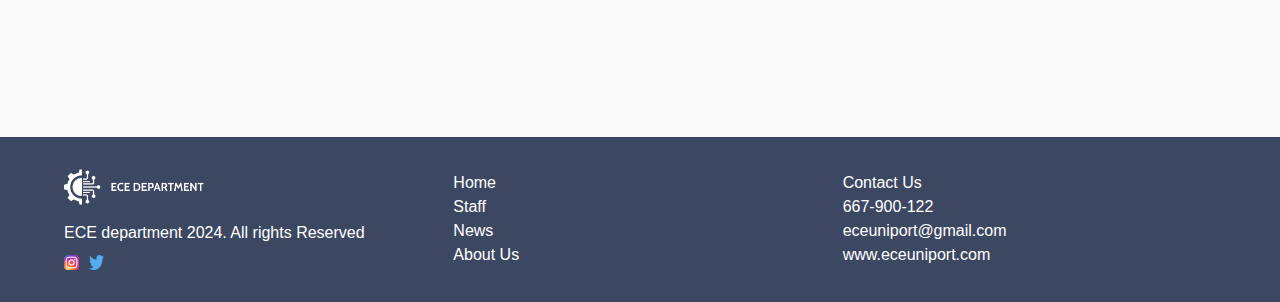
==== commit c4d4cf0c: "Add files via upload" ====
--- a/index.html
+++ b/index.html
@@ -16,10 +16,10 @@
         <p>ECE Department</p>
       </div>
       <ul class="nav-links">
-        <li><a href="/" class="link">Home</a></li>
-        <li><a href="articles.html" class="link">Blog</a></li>
-        <li><a href="staff.html" class="link">Staff</a></li>
-        <li><a href="library.html" class="link">Library</a></li>
+        <li><a href="/" class="link" aria-current="true">Home</a></li>
+        <li><a href="/articles.html" class="link">Blog</a></li>
+        <li><a href="/staff.html" class="link">Staff</a></li>
+        <li><a href="/library.html" class="link">Library</a></li>
         <li><a href="/index.html#contact" class="link">Contact</a></li>
       </ul>
       <button class="menu" onclick="toggleNav()">
@@ -94,25 +94,25 @@
 
       <div class="staff-container">
         <div class="staff-wrapper">
-          <div class="staff-img-container"><img src="images/michael.jpg" alt=""></div>
+          <div class="staff-img-container"><img src="images/staff/dike.webp" alt=""></div>
           <div class="staff-details">
-            <p>Prof. Michael Lawson</p>
-            <p>Head of Department (HoD) and Professor of ECE</p>
-          </div>
-        </div>
+            <p> Dr. Justus N. Dike (Ph.D)</p>
+            <p><small>Electronics/Communications Engineering</small></p>
+          </div>
+        </div>
+
         <div class="staff-wrapper">
-          <div class="staff-img-container"><img src="images/emily.jpg" alt=""></div>
+          <div class="staff-img-container"><img src="images/staff/bukola.webp" alt=""></div>
           <div class="staff-details">
-            <p>Dr. Emily Zhang</p>
-            <p>Director of Undergraduate Studies and Associate Professor of Electrical Engineering</p>
-          </div>
-        </div>
-
+            <p>Engr. Mrs. Akinwole Bukola O.H.</p>
+            <p><small>Wireless Communication Engineering</small></p>
+          </div>
+        </div>
         <div class="staff-wrapper">
-          <div class="staff-img-container"><img src="images/anna.jpg" alt=""></div>
+          <div class="staff-img-container"><img src="images/staff/ezeofor.webp" alt=""></div>
           <div class="staff-details">
-            <p>Prof. Anna Williams</p>
-            <p>Director of Research and Professor of Cybersecurity</p>
+            <p>Engr. Dr Chukwunazo J. Ezeofor (Ph.D)</p>
+            <p><small>Robotics and Automation, Embedded Systems and Programming etc.</small></p>
           </div>
         </div>
       </div>
--- a/css/main.css
+++ b/css/main.css
@@ -55,6 +55,10 @@
   padding: 0.75em 1.2em;
   text-decoration: none;
   color: inherit;
+}
+.navigation .nav-links .link[aria-current=true] {
+  background-color: var(--primary-clr);
+  color: white;
 }
 
 @media screen and (max-width: 768px) {
@@ -255,7 +259,7 @@
 }
 
 .staff-img-container {
-  height: 220px;
+  height: 250px;
 }
 .staff-img-container img {
   height: 100%;
@@ -267,9 +271,6 @@
 
 .staff-details {
   background-color: white;
-  position: absolute;
-  bottom: -40px;
-  width: 80%;
   padding: 1em;
   font-size: 14px;
   display: grid;
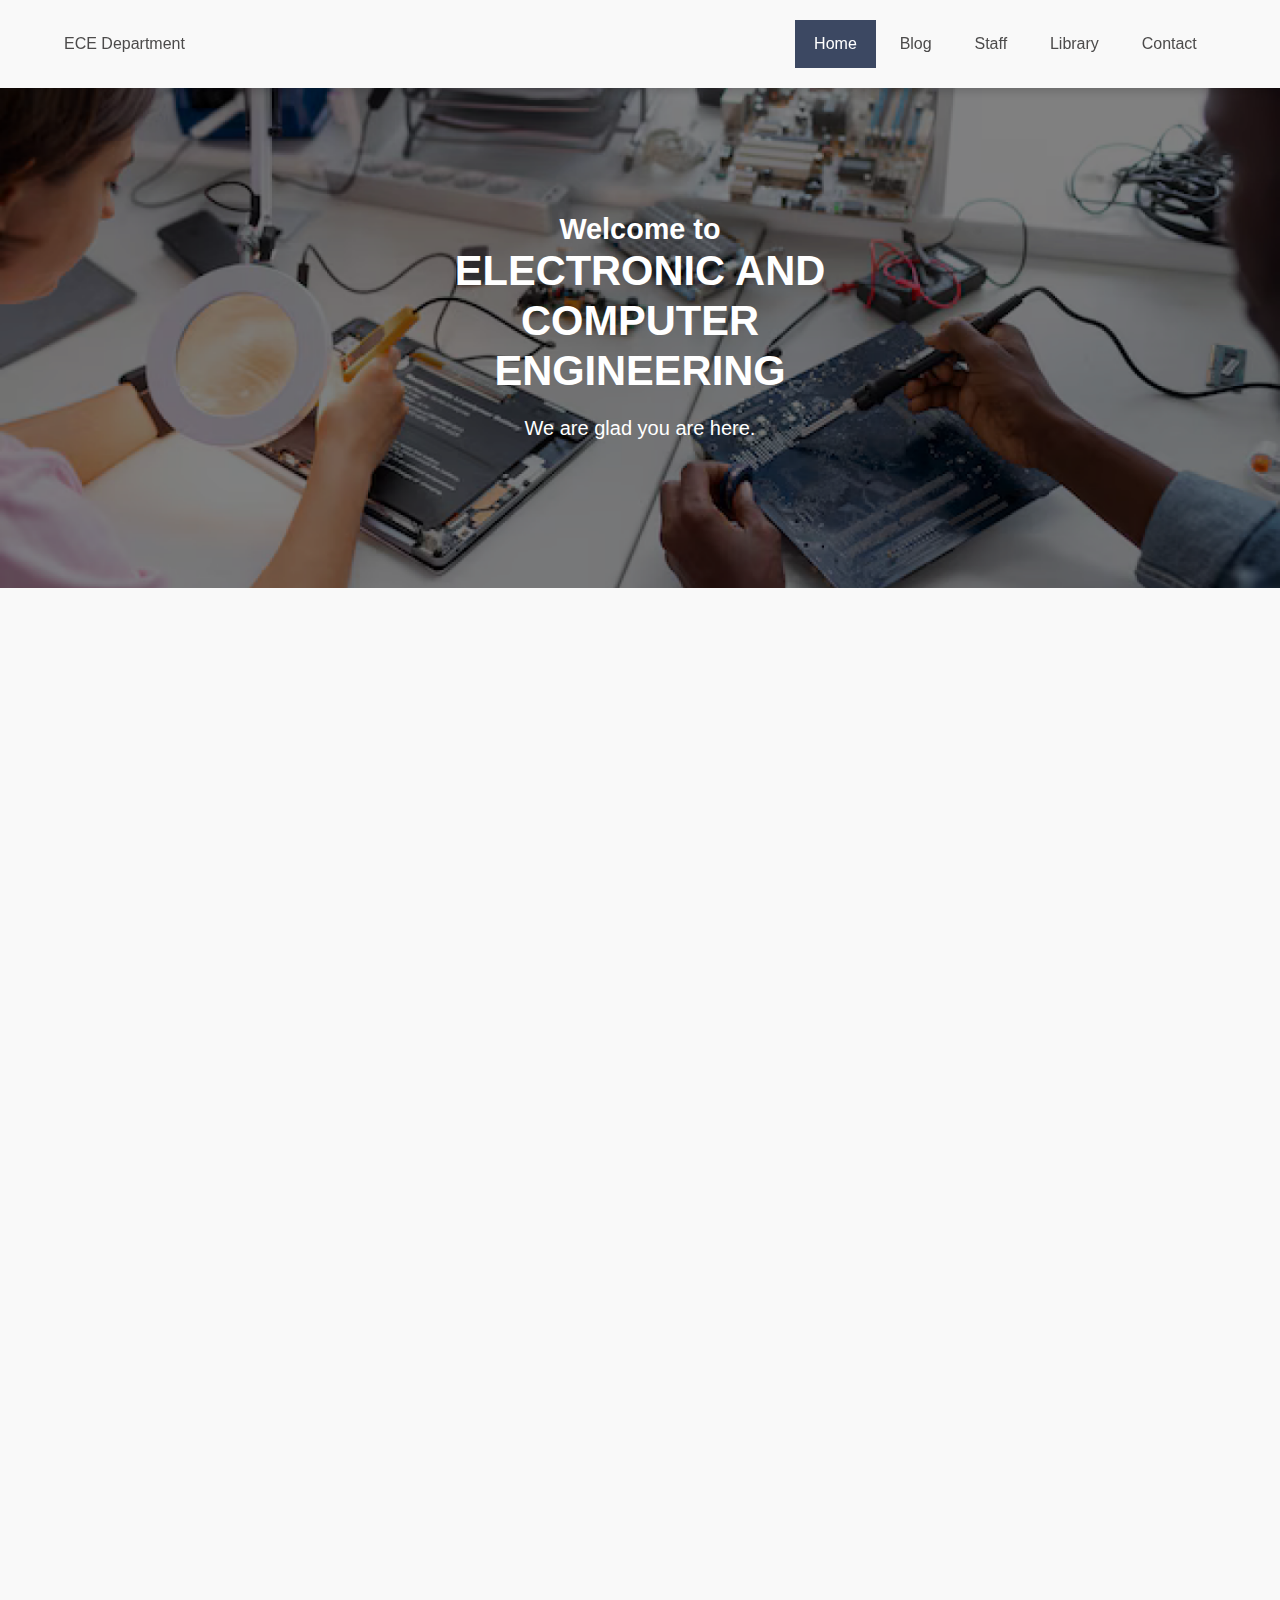
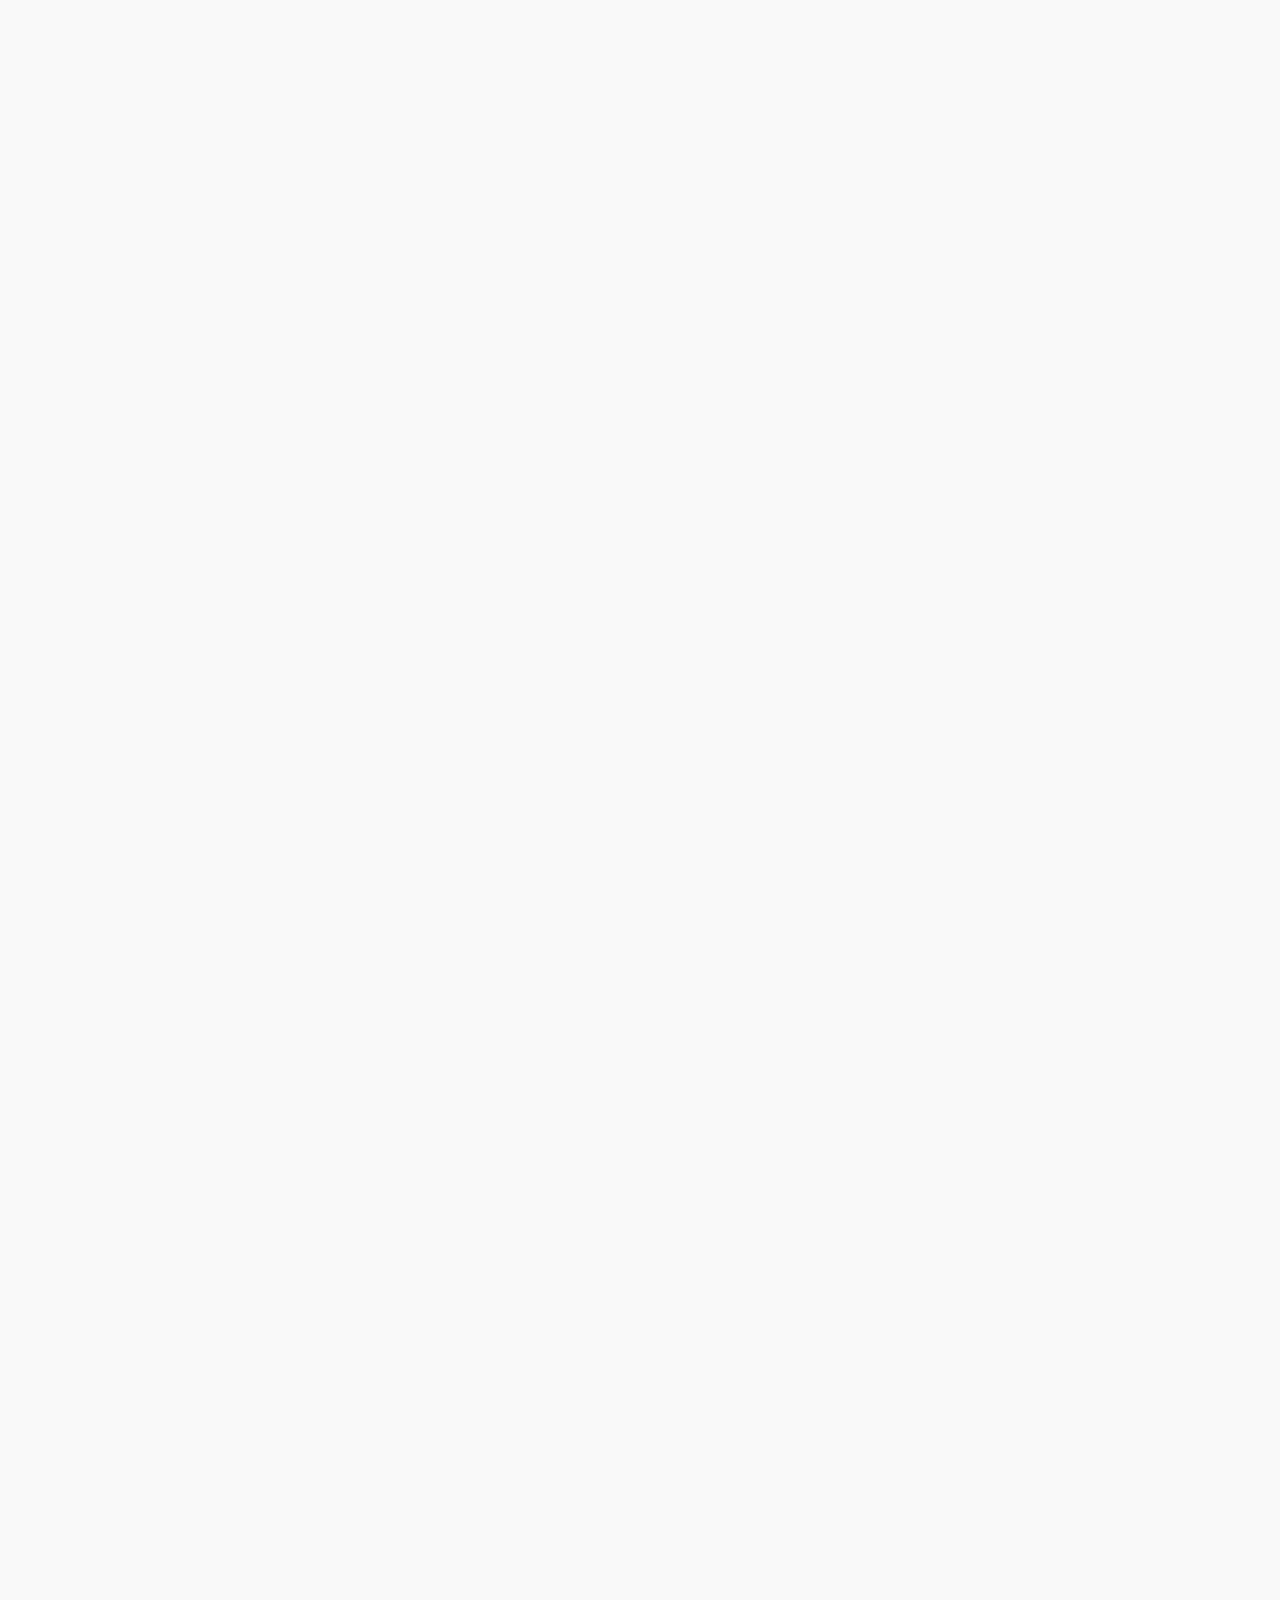
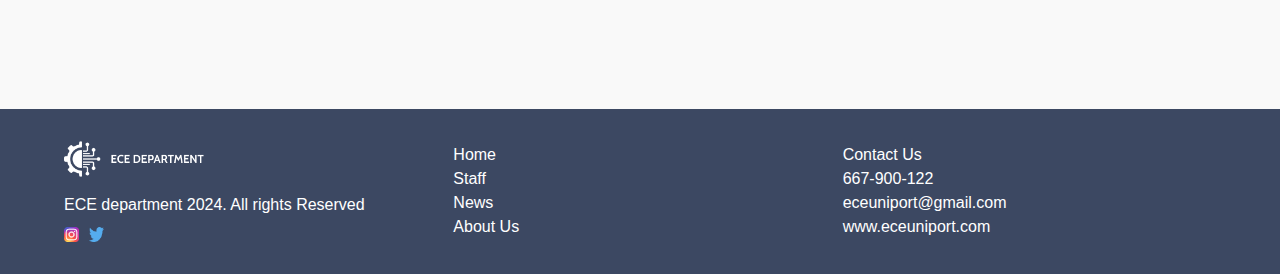
==== commit 2cbca69c: "Add files via upload" ====
--- a/index.html
+++ b/index.html
@@ -94,27 +94,27 @@
 
       <div class="staff-container">
         <div class="staff-wrapper">
+          <div class="staff-img-container"><img src="images/staff/nkolika.webp" alt=""></div>
+          <div class="staff-details">
+            <p>Dr. Nkolika O. Nwazor (Ph.D) HoD</p>
+            <p><small>System Automation, Artificial Intelligence, Computer and Control
+                Systems Engineering</small></p>
+          </div>
+        </div>
+        <div class="staff-wrapper">
+          <div class="staff-img-container"><img src="images/staff/stella.webp" alt=""></div>
+          <div class="staff-details">
+            <p>Dr Stella I. Orakwue (Ph.D)</p>
+            <p><small>Electronic and Communication Engineering</small></p>
+          </div>
+        </div>
+        <div class="staff-wrapper">
           <div class="staff-img-container"><img src="images/staff/dike.webp" alt=""></div>
           <div class="staff-details">
             <p> Dr. Justus N. Dike (Ph.D)</p>
             <p><small>Electronics/Communications Engineering</small></p>
           </div>
         </div>
-
-        <div class="staff-wrapper">
-          <div class="staff-img-container"><img src="images/staff/bukola.webp" alt=""></div>
-          <div class="staff-details">
-            <p>Engr. Mrs. Akinwole Bukola O.H.</p>
-            <p><small>Wireless Communication Engineering</small></p>
-          </div>
-        </div>
-        <div class="staff-wrapper">
-          <div class="staff-img-container"><img src="images/staff/ezeofor.webp" alt=""></div>
-          <div class="staff-details">
-            <p>Engr. Dr Chukwunazo J. Ezeofor (Ph.D)</p>
-            <p><small>Robotics and Automation, Embedded Systems and Programming etc.</small></p>
-          </div>
-        </div>
       </div>
       <br>
       <a href="staff.html">see more</a>
@@ -128,11 +128,11 @@
 
         <a href="blogpost.html" class="card-card">
           <div class="card-img-wrapper">
-            <img src="images/energy.jpg" alt="">
+            <img src="images/PHOTO-2024-08-15-17-39-11.jpg" alt="">
           </div>
           <div class="texts">
-            <h3 class="card-header">Advances in Renewable Energy Systems: Harnessing Solar and Wind Power</h3>
-            <p class="card-description">An in-depth look at the latest innovations in renewable energy technologies, focusing on how ECE research is driving improvements in efficiency and sustainability.</p>
+            <h3 class="card-header">Feat from Protronics Students</h3>
+            <p class="card-description">Information on how the protronics students made an outstanding feat in the University of Ilorin.</p>
 
             <div class="card-author-details">
               <div class="img-wrapper"><img src="" alt=""></div>
